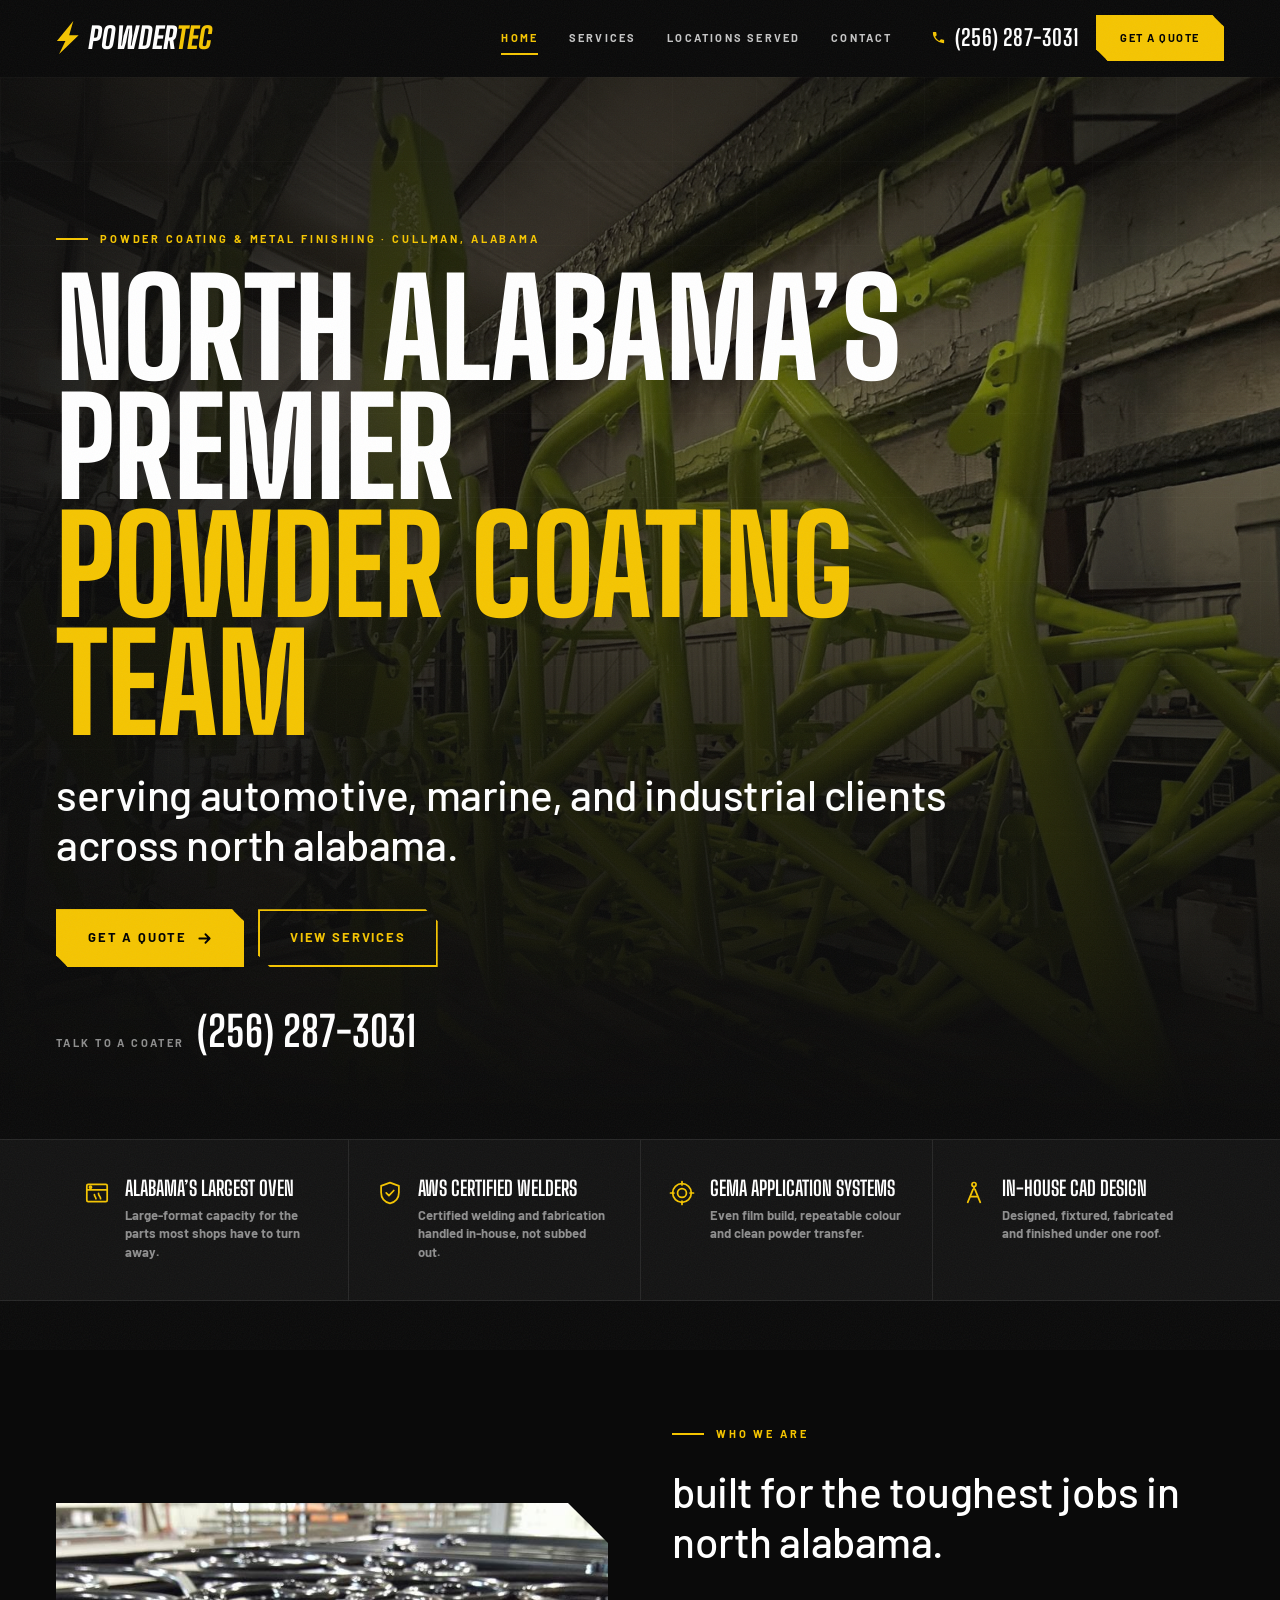
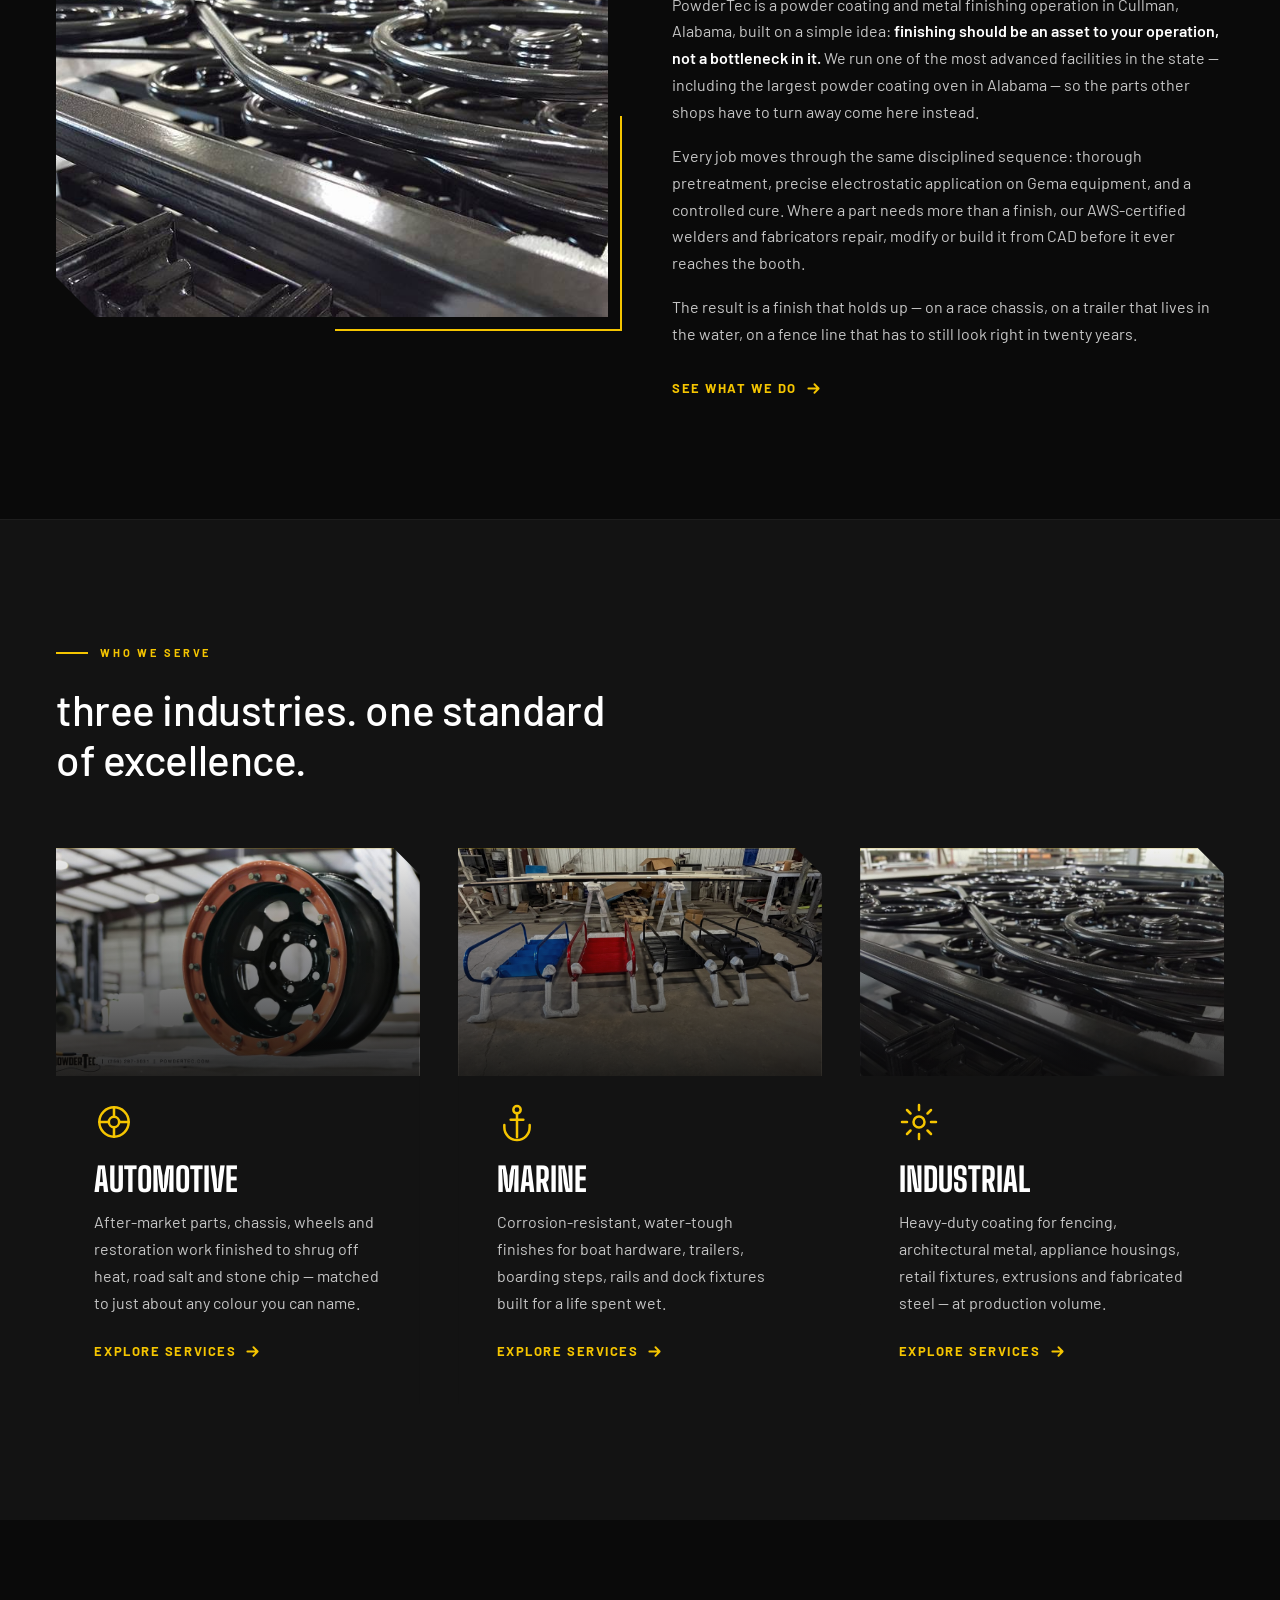
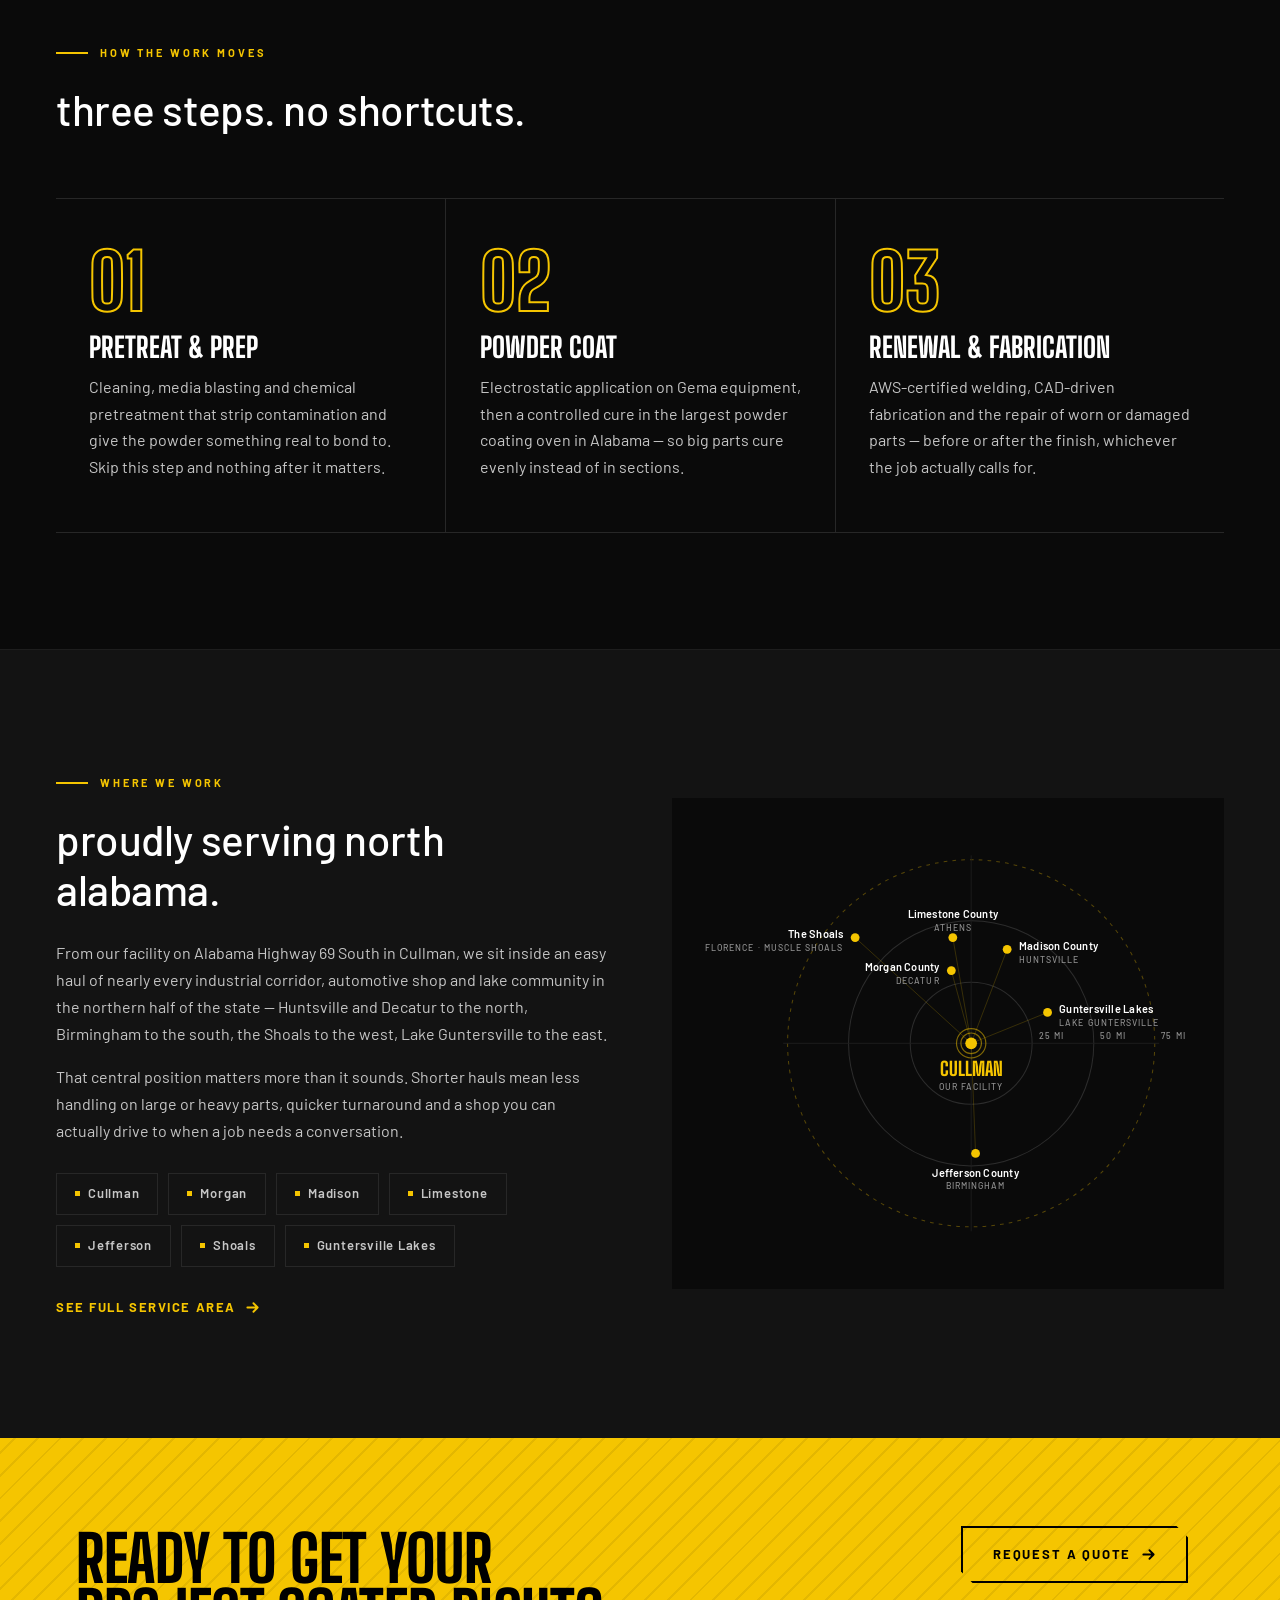
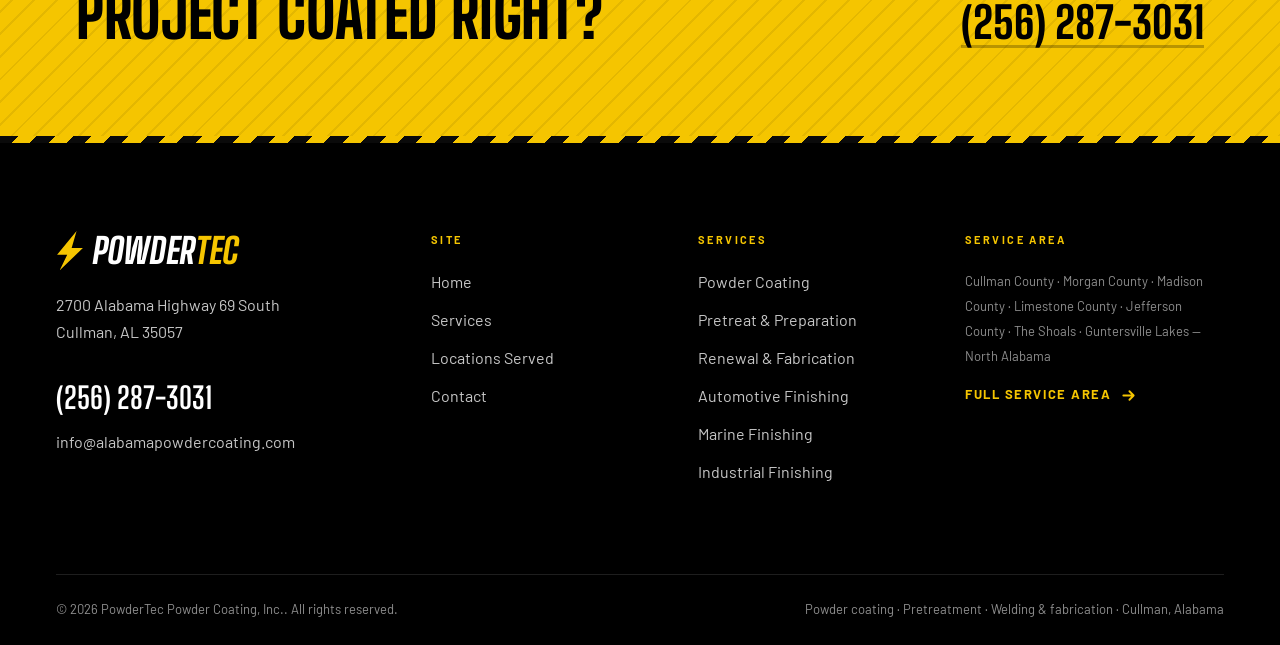
==== index.html @ 126520f6 "Build PowderTec four-page site from the Alabama Powder Coating plan Static site (Home, Services, Loc" ====
<!DOCTYPE html>
<html lang="en">
<head>
<meta charset="utf-8">
<meta name="viewport" content="width=device-width, initial-scale=1">
<title>Powder Coating in Cullman, AL | Automotive, Marine &amp; Industrial</title>
<meta name="description" content="North Alabama's premier powder coating facility &#8212; Alabama's largest oven, AWS-certified welders and Gema equipment. Automotive, marine and industrial finishing.">
<link rel="canonical" href="https://www.alabamapowdercoating.com/">
<meta name="theme-color" content="#0A0A0A">

<meta property="og:type" content="website">
<meta property="og:site_name" content="PowderTec Powder Coating, Inc.">
<meta property="og:title" content="Powder Coating in Cullman, AL | Automotive, Marine &amp; Industrial">
<meta property="og:description" content="North Alabama's premier powder coating facility &#8212; Alabama's largest oven, AWS-certified welders and Gema equipment. Automotive, marine and industrial finishing.">
<meta property="og:url" content="https://www.alabamapowdercoating.com/">
<meta property="og:image" content="https://www.alabamapowdercoating.com/images/rims.jpg">
<meta name="twitter:card" content="summary_large_image">

<link rel="icon" href="favicon.svg" type="image/svg+xml">
<link rel="apple-touch-icon" href="favicon.svg">

<link rel="preload" href="assets/fonts/big-shoulders-display-var.woff2" as="font" type="font/woff2" crossorigin>
<link rel="preload" href="assets/fonts/barlow-400.woff2" as="font" type="font/woff2" crossorigin>
<link rel="stylesheet" href="assets/css/fonts.css">
<link rel="stylesheet" href="assets/css/styles.css">

<script>document.documentElement.className += ' js';</script>
<script type="application/ld+json">{
  "@context": "https://schema.org",
  "@type": "LocalBusiness",
  "@id": "https://www.alabamapowdercoating.com/#business",
  "name": "PowderTec Powder Coating, Inc.",
  "alternateName": "PowderTec",
  "description": "Powder coating, pretreatment, welding and fabrication for automotive, marine and industrial clients across North Alabama.",
  "url": "https://www.alabamapowdercoating.com/",
  "telephone": "+12562873031",
  "email": "info@alabamapowdercoating.com",
  "image": "https://www.alabamapowdercoating.com/images/rims.jpg",
  "priceRange": "$$",
  "address": {
    "@type": "PostalAddress",
    "streetAddress": "2700 Alabama Highway 69 South",
    "addressLocality": "Cullman",
    "addressRegion": "AL",
    "postalCode": "35057",
    "addressCountry": "US"
  },
  "areaServed": [{"@type": "AdministrativeArea", "name": "Cullman County, Alabama"}, {"@type": "AdministrativeArea", "name": "Morgan County, Alabama"}, {"@type": "AdministrativeArea", "name": "Madison County, Alabama"}, {"@type": "AdministrativeArea", "name": "Limestone County, Alabama"}, {"@type": "AdministrativeArea", "name": "Jefferson County, Alabama"}, {"@type": "AdministrativeArea", "name": "Lauderdale County, Alabama"}, {"@type": "AdministrativeArea", "name": "Colbert County, Alabama"}, {"@type": "AdministrativeArea", "name": "Marshall County, Alabama"}]
}</script>
</head>
<body>
<a class="skip" href="#main">Skip to content</a>
<header class="hdr" id="hdr">
<div class="hdr__inner wrap wrap--wide">
<a class="brand" href="./" aria-label="PowderTec Powder Coating, Inc. — home"><svg class="brand__bolt" viewBox="0 0 50 70" aria-hidden="true" focusable="false"><path d="M31 0 L3 42 L21 42 L12 70 L47 30 L27 30 Z"/></svg><span class="brand__word">Powder<em>Tec</em></span></a>
<nav class="nav" id="nav" aria-label="Main">
<a href="" aria-current="page">Home</a><a href="services/">Services</a><a href="locations-served/">Locations Served</a><a href="contact/">Contact</a>
<div class="nav__foot">
<a class="tel" href="tel:+12562873031"><svg viewBox="0 0 24 24" aria-hidden="true" focusable="false"><path d="M6.6 10.8a15.1 15.1 0 0 0 6.6 6.6l2.2-2.2a1 1 0 0 1 1-.25 11.4 11.4 0 0 0 3.6.58 1 1 0 0 1 1 1V20a1 1 0 0 1-1 1A17 17 0 0 1 3 4a1 1 0 0 1 1-1h3.5a1 1 0 0 1 1 1 11.4 11.4 0 0 0 .57 3.6 1 1 0 0 1-.25 1z"/></svg>(256) 287-3031</a>
<a class="btn btn--sm" href="contact/">Get a Quote</a>
</div>
</nav>
<div class="hdr__cta">
<a class="tel" href="tel:+12562873031"><svg viewBox="0 0 24 24" aria-hidden="true" focusable="false"><path d="M6.6 10.8a15.1 15.1 0 0 0 6.6 6.6l2.2-2.2a1 1 0 0 1 1-.25 11.4 11.4 0 0 0 3.6.58 1 1 0 0 1 1 1V20a1 1 0 0 1-1 1A17 17 0 0 1 3 4a1 1 0 0 1 1-1h3.5a1 1 0 0 1 1 1 11.4 11.4 0 0 0 .57 3.6 1 1 0 0 1-.25 1z"/></svg>(256) 287-3031</a>
<a class="btn btn--sm" href="contact/">Get a Quote</a>
</div>
<button class="burger" type="button" aria-expanded="false" aria-controls="nav">
<span></span><span class="sr">Menu</span>
</button>
</div>
</header>
<main id="main">

<!-- ============ HERO ============ -->
<section class="hero">
<div class="hero__media">
<img src="images/bn.jpg" alt="A powder-coated tube chassis in high-visibility green moving through the PowderTec line in Cullman, Alabama" fetchpriority="high" width="1536" height="2048">
</div>
<div class="hero__inner wrap wrap--wide">
<p class="eyebrow">Powder coating &amp; metal finishing &#183; Cullman, Alabama</p>
<h1 class="display display--hero">North Alabama&#8217;s Premier <em>Powder Coating Team</em></h1>
<p class="lower hero__sub">serving automotive, marine, and industrial clients across north alabama.</p>
<div class="hero__acts">
<a class="btn" href="contact/">Get a Quote <svg width="15" height="15" viewBox="0 0 16 16" fill="none" stroke="currentColor" stroke-width="2" stroke-linecap="round" stroke-linejoin="round" aria-hidden="true" focusable="false"><path d="M2.5 8h11M9 3.5L13.5 8 9 12.5"/></svg></a>
<a class="btn btn--ghost" href="services/">View Services</a>
</div>
<p class="hero__tel"><span>Talk to a coater</span> <a href="tel:+12562873031">(256) 287-3031</a></p>
</div>
</section>

<!-- ============ CREDIBILITY STRIP ============ -->
<section class="creds" aria-label="Facility credentials">
<div class="wrap wrap--wide">
<div class="creds__grid">
<div class="cred"><svg class="x" viewBox="0 0 24 24" stroke-linecap="round" stroke-linejoin="round" aria-hidden="true" focusable="false"><rect x="2.6" y="4" width="18.8" height="16" rx="1.2"/><path d="M2.6 9.2h18.8"/><circle cx="6" cy="6.6" r=".95"/><path d="M9.6 13.4c0 1.9 1.4 2.4 1.4 3.9M13.4 12.4c0 2.4 1.9 2.9 1.9 4.9"/></svg><p>Alabama&#8217;s Largest Oven<small>Large-format capacity for the parts most shops have to turn away.</small></p></div>
<div class="cred"><svg class="x" viewBox="0 0 24 24" stroke-linecap="round" stroke-linejoin="round" aria-hidden="true" focusable="false"><path d="M12 2.4l8.2 3v6.1c0 5.1-3.5 8.8-8.2 10.1-4.7-1.3-8.2-5-8.2-10.1V5.4z"/><path d="M8.5 11.9l2.5 2.5 4.5-4.7"/></svg><p>AWS Certified Welders<small>Certified welding and fabrication handled in-house, not subbed out.</small></p></div>
<div class="cred"><svg class="x" viewBox="0 0 24 24" stroke-linecap="round" stroke-linejoin="round" aria-hidden="true" focusable="false"><circle cx="12" cy="12" r="8.6"/><circle cx="12" cy="12" r="4.1"/><path d="M12 1.4v3.2M12 19.4v3.2M1.4 12h3.2M19.4 12h3.2"/></svg><p>Gema Application Systems<small>Even film build, repeatable colour and clean powder transfer.</small></p></div>
<div class="cred"><svg class="x" viewBox="0 0 24 24" stroke-linecap="round" stroke-linejoin="round" aria-hidden="true" focusable="false"><circle cx="12" cy="4.2" r="1.9"/><path d="M12 6.1v2.2"/><path d="M12.9 8.6L17.8 20.6M11.1 8.6L6.2 20.6"/><path d="M9.3 15.4h5.4"/></svg><p>In-House CAD Design<small>Designed, fixtured, fabricated and finished under one roof.</small></p></div>
</div>
</div>
</section>

<!-- ============ INTRO ============ -->
<section class="section">
<div class="wrap wrap--wide">
<div class="split">
<div class="split__media" data-reveal>
<img src="images/metalwork.jpg" alt="Ornamental steel railing sections in a deep gloss black powder coat, staged on the shop floor" loading="lazy" width="960" height="540">
</div>
<div data-reveal style="--d:120ms">
<p class="eyebrow">Who we are</p>
<h2 class="lower">built for the toughest jobs in north&nbsp;alabama.</h2>
<div class="prose" style="margin-top:26px">
<p>PowderTec is a powder coating and metal finishing operation in Cullman, Alabama, built on a simple idea: <strong>finishing should be an asset to your operation, not a bottleneck in it.</strong> We run one of the most advanced facilities in the state &#8212; including the largest powder coating oven in Alabama &#8212; so the parts other shops have to turn away come here instead.</p>
<p>Every job moves through the same disciplined sequence: thorough pretreatment, precise electrostatic application on Gema equipment, and a controlled cure. Where a part needs more than a finish, our AWS-certified welders and fabricators repair, modify or build it from CAD before it ever reaches the booth.</p>
<p>The result is a finish that holds up &#8212; on a race chassis, on a trailer that lives in the water, on a fence line that has to still look right in twenty years.</p>
</div>
<a class="tlink" href="services/" style="margin-top:30px">See What We Do <svg width="15" height="15" viewBox="0 0 16 16" fill="none" stroke="currentColor" stroke-width="2" stroke-linecap="round" stroke-linejoin="round" aria-hidden="true" focusable="false"><path d="M2.5 8h11M9 3.5L13.5 8 9 12.5"/></svg></a>
</div>
</div>
</div>
</section>

<!-- ============ THREE VERTICALS ============ -->
<section class="section section--panel section--edge" id="industries">
<div class="wrap wrap--wide">
<div class="head">
<p class="eyebrow">Who we serve</p>
<h2 class="lower">three industries. one standard of excellence.</h2>
</div>
<div class="grid grid--3" data-stagger>

<article class="card vcard" data-reveal>
<div class="vcard__img"><img src="images/rims.jpg" alt="A steel beadlock wheel finished in gloss black with a burnt-orange beadlock ring" loading="lazy" width="960" height="540"></div>
<div class="vcard__body">
<svg class="card__icon" viewBox="0 0 24 24" stroke-linecap="round" stroke-linejoin="round" aria-hidden="true" focusable="false"><circle cx="12" cy="12" r="8.8"/><circle cx="12" cy="12" r="3.1"/><path d="M12 3.2v5.7M12 15.1v5.7M3.2 12h5.7M15.1 12h5.7"/></svg>
<h3>Automotive</h3>
<p>After-market parts, chassis, wheels and restoration work finished to shrug off heat, road salt and stone chip &#8212; matched to just about any colour you can name.</p>
<a class="tlink" href="services/#automotive">Explore Services <svg width="15" height="15" viewBox="0 0 16 16" fill="none" stroke="currentColor" stroke-width="2" stroke-linecap="round" stroke-linejoin="round" aria-hidden="true" focusable="false"><path d="M2.5 8h11M9 3.5L13.5 8 9 12.5"/></svg></a>
</div>
</article>

<article class="card vcard" data-reveal>
<div class="vcard__img"><img src="images/wetsteps.jpg" alt="Boat boarding steps and handrails powder coated in blue, red and black, ready for delivery" loading="lazy" width="2048" height="1536"></div>
<div class="vcard__body">
<svg class="card__icon" viewBox="0 0 24 24" stroke-linecap="round" stroke-linejoin="round" aria-hidden="true" focusable="false"><circle cx="12" cy="4.6" r="2.2"/><path d="M12 6.8V21"/><path d="M8.2 10.6h7.6"/><path d="M4.4 13.8v1.4a7.6 7.6 0 0 0 15.2 0v-1.4"/></svg>
<h3>Marine</h3>
<p>Corrosion-resistant, water-tough finishes for boat hardware, trailers, boarding steps, rails and dock fixtures built for a life spent wet.</p>
<a class="tlink" href="services/#marine">Explore Services <svg width="15" height="15" viewBox="0 0 16 16" fill="none" stroke="currentColor" stroke-width="2" stroke-linecap="round" stroke-linejoin="round" aria-hidden="true" focusable="false"><path d="M2.5 8h11M9 3.5L13.5 8 9 12.5"/></svg></a>
</div>
</article>

<article class="card vcard" data-reveal>
<div class="vcard__img"><img src="images/metalwork.jpg" alt="Powder-coated architectural steel scrollwork and framing with a uniform gloss black finish" loading="lazy" width="960" height="540"></div>
<div class="vcard__body">
<svg class="card__icon" viewBox="0 0 24 24" stroke-linecap="round" stroke-linejoin="round" aria-hidden="true" focusable="false"><circle cx="12" cy="12" r="3.3"/><path d="M12 1.8v3M12 19.2v3M22.2 12h-3M4.8 12h-3M19.2 4.8l-2.1 2.1M6.9 17.1l-2.1 2.1M19.2 19.2l-2.1-2.1M6.9 6.9L4.8 4.8"/></svg>
<h3>Industrial</h3>
<p>Heavy-duty coating for fencing, architectural metal, appliance housings, retail fixtures, extrusions and fabricated steel &#8212; at production volume.</p>
<a class="tlink" href="services/#industrial">Explore Services <svg width="15" height="15" viewBox="0 0 16 16" fill="none" stroke="currentColor" stroke-width="2" stroke-linecap="round" stroke-linejoin="round" aria-hidden="true" focusable="false"><path d="M2.5 8h11M9 3.5L13.5 8 9 12.5"/></svg></a>
</div>
</article>

</div>
</div>
</section>

<!-- ============ PROCESS ============ -->
<section class="section">
<div class="wrap wrap--wide">
<div class="head">
<p class="eyebrow">How the work moves</p>
<h2 class="lower">three steps. no shortcuts.</h2>
</div>
<div class="steps" data-stagger>
<div class="step" data-reveal>
<p class="step__num">01</p>
<h3>Pretreat &amp; Prep</h3>
<p>Cleaning, media blasting and chemical pretreatment that strip contamination and give the powder something real to bond to. Skip this step and nothing after it matters.</p>
</div>
<div class="step" data-reveal>
<p class="step__num">02</p>
<h3>Powder Coat</h3>
<p>Electrostatic application on Gema equipment, then a controlled cure in the largest powder coating oven in Alabama &#8212; so big parts cure evenly instead of in sections.</p>
</div>
<div class="step" data-reveal>
<p class="step__num">03</p>
<h3>Renewal &amp; Fabrication</h3>
<p>AWS-certified welding, CAD-driven fabrication and the repair of worn or damaged parts &#8212; before or after the finish, whichever the job actually calls for.</p>
</div>
</div>
</div>
</section>

<!-- ============ SERVICE AREA TEASER ============ -->
<section class="section section--panel section--edge">
<div class="wrap wrap--wide">
<div class="split split--rev">
<div class="split__media" data-reveal style="background:#0A0A0A;padding:clamp(12px,2vw,28px)">
<svg class="radius" viewBox="-72 0 682 600" aria-hidden="true" focusable="false"><circle class="ring" cx="300" cy="300" r="83"/><text class="sub mi" x="392" y="294">25 MI</text><circle class="ring" cx="300" cy="300" r="167"/><text class="sub mi" x="476" y="294">50 MI</text><circle class="ring ring--lit" cx="300" cy="300" r="250"/><text class="sub mi" x="559" y="294">75 MI</text><path class="axis" d="M300 44V556M44 300H556"/><line class="spoke" x1="300" y1="300" x2="275" y2="156"/><line class="spoke" x1="300" y1="300" x2="349" y2="172"/><line class="spoke" x1="300" y1="300" x2="273" y2="201"/><line class="spoke" x1="300" y1="300" x2="142" y2="156"/><line class="spoke" x1="300" y1="300" x2="404" y2="258"/><line class="spoke" x1="300" y1="300" x2="306" y2="450"/><circle class="halo pulse" cx="300" cy="300" r="14"/><circle class="halo" cx="300" cy="300" r="20"/><circle class="dot dot--hub" cx="300" cy="300" r="8"/><text class="lbl--hub" x="300" y="345" text-anchor="middle">Cullman</text><text class="sub" x="300" y="364" text-anchor="middle">Our facility</text><g class="g"><circle class="dot" cx="275" cy="156" r="6"/><text class="lbl" x="275" y="130" text-anchor="middle">Limestone County</text><text class="sub" x="275" y="147" text-anchor="middle">Athens</text></g><g class="g"><circle class="dot" cx="349" cy="172" r="6"/><text class="lbl" x="365" y="173" text-anchor="start">Madison County</text><text class="sub" x="365" y="190" text-anchor="start">Huntsville</text></g><g class="g"><circle class="dot" cx="273" cy="201" r="6"/><text class="lbl" x="257" y="202" text-anchor="end">Morgan County</text><text class="sub" x="257" y="219" text-anchor="end">Decatur</text></g><g class="g"><circle class="dot" cx="142" cy="156" r="6"/><text class="lbl" x="126" y="157" text-anchor="end">The Shoals</text><text class="sub" x="126" y="174" text-anchor="end">Florence &#183; Muscle Shoals</text></g><g class="g"><circle class="dot" cx="404" cy="258" r="6"/><text class="lbl" x="420" y="259" text-anchor="start">Guntersville Lakes</text><text class="sub" x="420" y="276" text-anchor="start">Lake Guntersville</text></g><g class="g"><circle class="dot" cx="306" cy="450" r="6"/><text class="lbl" x="306" y="482" text-anchor="middle">Jefferson County</text><text class="sub" x="306" y="499" text-anchor="middle">Birmingham</text></g></svg>
</div>
<div data-reveal style="--d:120ms">
<p class="eyebrow">Where we work</p>
<h2 class="lower">proudly serving north alabama.</h2>
<div class="prose" style="margin-top:26px">
<p>From our facility on Alabama Highway 69 South in Cullman, we sit inside an easy haul of nearly every industrial corridor, automotive shop and lake community in the northern half of the state &#8212; Huntsville and Decatur to the north, Birmingham to the south, the Shoals to the west, Lake Guntersville to the east.</p>
<p>That central position matters more than it sounds. Shorter hauls mean less handling on large or heavy parts, quicker turnaround and a shop you can actually drive to when a job needs a conversation.</p>
</div>
<ul class="tags" style="margin-top:28px">
<li><a class="tag" href="locations-served/">Cullman</a></li><li><a class="tag" href="locations-served/">Morgan</a></li><li><a class="tag" href="locations-served/">Madison</a></li><li><a class="tag" href="locations-served/">Limestone</a></li><li><a class="tag" href="locations-served/">Jefferson</a></li><li><a class="tag" href="locations-served/">Shoals</a></li><li><a class="tag" href="locations-served/">Guntersville Lakes</a></li>
</ul>
<a class="tlink" href="locations-served/" style="margin-top:30px">See Full Service Area <svg width="15" height="15" viewBox="0 0 16 16" fill="none" stroke="currentColor" stroke-width="2" stroke-linecap="round" stroke-linejoin="round" aria-hidden="true" focusable="false"><path d="M2.5 8h11M9 3.5L13.5 8 9 12.5"/></svg></a>
</div>
</div>
</div>
</section>
<section class="band">
<div class="band__inner wrap">
<h2 class="display display--2">Ready to get your project coated right?</h2>
<div class="band__side">
<a class="btn btn--dark" href="contact/">Request a Quote <svg width="15" height="15" viewBox="0 0 16 16" fill="none" stroke="currentColor" stroke-width="2" stroke-linecap="round" stroke-linejoin="round" aria-hidden="true" focusable="false"><path d="M2.5 8h11M9 3.5L13.5 8 9 12.5"/></svg></a>
<a class="band__tel" href="tel:+12562873031">(256) 287-3031</a>
</div>
</div>
</section>
</main>
<div class="hazard" role="presentation"></div>
<footer class="foot">
<div class="wrap wrap--wide">
<div class="foot__grid">

<div class="foot__brand">
<a class="brand" href="./" aria-label="PowderTec Powder Coating, Inc. — home"><svg class="brand__bolt" viewBox="0 0 50 70" aria-hidden="true" focusable="false"><path d="M31 0 L3 42 L21 42 L12 70 L47 30 L27 30 Z"/></svg><span class="brand__word">Powder<em>Tec</em></span></a>
<address>
2700 Alabama Highway 69 South<br>Cullman, AL 35057<br><br>
<a href="tel:+12562873031" class="foot__tel">(256) 287-3031</a>
<a href="mailto:info@alabamapowdercoating.com">info@alabamapowdercoating.com</a>
</address>
</div>

<div>
<h3>Site</h3>
<ul class="foot__links"><li><a href="">Home</a></li><li><a href="services/">Services</a></li><li><a href="locations-served/">Locations Served</a></li><li><a href="contact/">Contact</a></li></ul>
</div>

<div>
<h3>Services</h3>
<ul class="foot__links"><li><a href="services/#capabilities">Powder Coating</a></li><li><a href="services/#capabilities">Pretreat &amp; Preparation</a></li><li><a href="services/#capabilities">Renewal &amp; Fabrication</a></li><li><a href="services/#automotive">Automotive Finishing</a></li><li><a href="services/#marine">Marine Finishing</a></li><li><a href="services/#industrial">Industrial Finishing</a></li></ul>
</div>

<div>
<h3>Service Area</h3>
<p class="foot__areas">
Cullman County &#183; Morgan County &#183; Madison County &#183; Limestone County &#183;
Jefferson County &#183; The Shoals &#183; Guntersville Lakes &#8212; North Alabama
</p>
<a class="tlink" href="locations-served/" style="margin-top:16px">Full Service Area <svg width="15" height="15" viewBox="0 0 16 16" fill="none" stroke="currentColor" stroke-width="2" stroke-linecap="round" stroke-linejoin="round" aria-hidden="true" focusable="false"><path d="M2.5 8h11M9 3.5L13.5 8 9 12.5"/></svg></a>
</div>

</div>
<div class="foot__bar">
<p>&copy; <span data-year>2026</span> PowderTec Powder Coating, Inc.. All rights reserved.</p>
<p>Powder coating &#183; Pretreatment &#183; Welding &amp; fabrication &#183; Cullman, Alabama</p>
</div>
</div>
</footer>
<div class="dock">
<div class="dock__row">
<a class="dock__call" href="tel:+12562873031"><svg viewBox="0 0 24 24" aria-hidden="true" focusable="false"><path d="M6.6 10.8a15.1 15.1 0 0 0 6.6 6.6l2.2-2.2a1 1 0 0 1 1-.25 11.4 11.4 0 0 0 3.6.58 1 1 0 0 1 1 1V20a1 1 0 0 1-1 1A17 17 0 0 1 3 4a1 1 0 0 1 1-1h3.5a1 1 0 0 1 1 1 11.4 11.4 0 0 0 .57 3.6 1 1 0 0 1-.25 1z"/></svg> Call Us</a>
<a class="dock__quote" href="contact/">Get a Quote</a>
</div>
</div>
<script src="assets/js/site.js" defer></script>
</body>
</html>
---- assets/css/fonts.css ----
/* Self-hosted webfonts — Barlow and Big Shoulders Display.
   Google Fonts originals, SIL Open Font License 1.1. Latin subset.
   Self-hosted so the site has no third-party font dependency and no
   render-blocking round trip to fonts.googleapis.com.
   Refresh with: python3 tools/fetch-fonts.py */

@font-face {
  font-family: 'Barlow';
  font-style: normal;
  font-weight: 400;
  font-display: swap;
  src: url('../fonts/barlow-400.woff2') format('woff2');
}

@font-face {
  font-family: 'Barlow';
  font-style: normal;
  font-weight: 500;
  font-display: swap;
  src: url('../fonts/barlow-500.woff2') format('woff2');
}

@font-face {
  font-family: 'Barlow';
  font-style: normal;
  font-weight: 600;
  font-display: swap;
  src: url('../fonts/barlow-600.woff2') format('woff2');
}

@font-face {
  font-family: 'Barlow';
  font-style: normal;
  font-weight: 700;
  font-display: swap;
  src: url('../fonts/barlow-700.woff2') format('woff2');
}

@font-face {
  font-family: 'Big Shoulders Display';
  font-style: normal;
  font-weight: 600 900;
  font-display: swap;
  src: url('../fonts/big-shoulders-display-var.woff2') format('woff2-variations'),
       url('../fonts/big-shoulders-display-var.woff2') format('woff2');
}
---- assets/css/styles.css ----
/* ==========================================================================
   PowderTec Powder Coating, Inc. — alabamapowdercoating.com
   Design system: industrial signage. Black ground, safety-yellow spot colour,
   hazard-stripe rules, notched "cut plate" cards.
   ========================================================================== */

/* ---------- 1. Tokens ---------- */
:root {
  /* colour */
  --ink:        #000000;
  --black:      #0A0A0A;
  --panel:      #131313;
  --panel-2:    #1A1A1A;
  --line:       #272727;
  --line-soft:  #1E1E1E;
  --yellow:     #F5C500;
  --yellow-hi:  #FFD500;
  --yellow-dim: #B08D00;
  --white:      #FFFFFF;
  --fog:        #C6C6C6;
  --fog-dim:    #8E8E8E;

  /* type */
  --display: "Big Shoulders Display", "Arial Narrow", Impact, sans-serif;
  --body:    "Barlow", "Helvetica Neue", Arial, sans-serif;

  --fs-hero: clamp(3.1rem, 10.5vw, 8.75rem);
  --fs-h1:   clamp(2.7rem, 8vw, 6rem);
  --fs-h2:   clamp(2.1rem, 5.4vw, 4rem);
  --fs-h3:   clamp(1.35rem, 2.4vw, 1.75rem);
  --fs-h4:   clamp(1.05rem, 1.5vw, 1.2rem);
  --fs-body: clamp(1rem, 1.05vw, 1.0625rem);
  --fs-sm:   0.8125rem;
  --fs-xs:   0.6875rem;

  /* space */
  --wrap: 1240px;
  --gut:  clamp(20px, 5vw, 56px);
  --sec:  clamp(76px, 9vw, 136px);
  --hdr-h: 76px;

  /* motion */
  --ease: cubic-bezier(.22, .61, .36, 1);
}

/* ---------- 2. Reset ---------- */
*, *::before, *::after { box-sizing: border-box; }
html { -webkit-text-size-adjust: 100%; scroll-behavior: smooth; scroll-padding-top: calc(var(--hdr-h) + 20px); }
body, h1, h2, h3, h4, p, figure, blockquote, ul, ol, dl, dd { margin: 0; }
ul[class], ol[class] { list-style: none; padding: 0; }
img, svg, iframe { display: block; max-width: 100%; }
img { height: auto; }
button, input, select, textarea { font: inherit; color: inherit; }
a { color: inherit; }

body {
  background: var(--black);
  color: var(--fog);
  font-family: var(--body);
  font-size: var(--fs-body);
  line-height: 1.68;
  font-weight: 400;
  -webkit-font-smoothing: antialiased;
  overflow-x: hidden;
}

/* film grain — keeps the black from reading as empty */
body::after {
  content: "";
  position: fixed;
  inset: -50%;
  z-index: 900;
  pointer-events: none;
  opacity: .05;
  background-image: url("data:image/svg+xml,%3Csvg xmlns='http://www.w3.org/2000/svg' width='220' height='220'%3E%3Cfilter id='n'%3E%3CfeTurbulence type='fractalNoise' baseFrequency='.85' numOctaves='3'/%3E%3C/filter%3E%3Crect width='220' height='220' filter='url(%23n)'/%3E%3C/svg%3E");
}

::selection { background: var(--yellow); color: var(--ink); }

:focus-visible {
  outline: 2px solid var(--yellow);
  outline-offset: 3px;
}

.skip {
  position: absolute; left: 12px; top: -100px; z-index: 1200;
  background: var(--yellow); color: var(--ink);
  padding: 12px 20px; font-weight: 700; text-decoration: none;
  transition: top .2s var(--ease);
}
.skip:focus { top: 12px; }

.sr { position: absolute; width: 1px; height: 1px; padding: 0; margin: -1px; overflow: hidden; clip: rect(0 0 0 0); white-space: nowrap; border: 0; }

/* ---------- 3. Typography ---------- */
h1, h2, h3, h4 { color: var(--white); font-weight: 700; }

.display {
  font-family: var(--display);
  font-weight: 800;
  text-transform: uppercase;
  line-height: .88;
  letter-spacing: -0.005em;
}
.display--hero { font-size: var(--fs-hero); }
.display--1    { font-size: var(--fs-h1); }
.display--2    { font-size: var(--fs-h2); }

/* the deliberate counterpoint: lowercase, wide, light */
.lower {
  font-family: var(--body);
  font-weight: 500;
  text-transform: lowercase;
  letter-spacing: -0.01em;
  line-height: 1.18;
  font-size: clamp(1.6rem, 3.6vw, 2.65rem);
  color: var(--white);
}

.eyebrow {
  display: inline-flex;
  align-items: center;
  gap: 12px;
  font-size: var(--fs-xs);
  font-weight: 700;
  letter-spacing: .26em;
  text-transform: uppercase;
  color: var(--yellow);
  margin-bottom: 22px;
}
.eyebrow::before {
  content: "";
  width: 32px; height: 2px;
  background: var(--yellow);
  flex: none;
}
.eyebrow--center { justify-content: center; }

.lede { font-size: clamp(1.0625rem, 1.5vw, 1.1875rem); color: var(--fog); }
.dim  { color: var(--fog-dim); }
.yel  { color: var(--yellow); }

.prose p + p { margin-top: 1.05em; }
.prose strong { color: var(--white); font-weight: 600; }

/* ---------- 4. Layout ---------- */
.wrap { width: 100%; max-width: var(--wrap); margin-inline: auto; padding-inline: var(--gut); }
.wrap--wide { max-width: 1480px; }
.section { padding-block: var(--sec); position: relative; }
.section--tight { padding-block: clamp(56px, 6vw, 88px); }
.section--panel { background: var(--panel); }
.section--edge { border-top: 1px solid var(--line-soft); }

.grid { display: grid; gap: clamp(24px, 3vw, 40px); }
.grid--3 { grid-template-columns: repeat(3, 1fr); }
.grid--2 { grid-template-columns: repeat(2, 1fr); }
.grid--4 { grid-template-columns: repeat(4, 1fr); }

.head { max-width: 62ch; margin-bottom: clamp(40px, 5vw, 68px); }
.head--center { margin-inline: auto; text-align: center; }

/* hazard tape — the recurring industrial motif */
.hazard {
  height: 7px;
  background-image: repeating-linear-gradient(
    -45deg,
    var(--yellow) 0 13px,
    #0A0A0A 13px 26px
  );
}
.hazard--thin { height: 4px; }

/* ---------- 5. Buttons ---------- */
.btn {
  --btn-bg: var(--yellow);
  --btn-fg: var(--ink);
  display: inline-flex;
  align-items: center;
  justify-content: center;
  gap: 10px;
  padding: 16px 30px;
  background: var(--btn-bg);
  color: var(--btn-fg);
  font-family: var(--body);
  font-size: var(--fs-sm);
  font-weight: 700;
  letter-spacing: .14em;
  text-transform: uppercase;
  text-decoration: none;
  border: 2px solid var(--btn-bg);
  cursor: pointer;
  position: relative;
  overflow: hidden;
  transition: background .22s var(--ease), color .22s var(--ease), border-color .22s var(--ease), transform .22s var(--ease);
  clip-path: polygon(0 0, calc(100% - 12px) 0, 100% 12px, 100% 100%, 12px 100%, 0 calc(100% - 12px));
}
.btn:hover { background: var(--yellow-hi); border-color: var(--yellow-hi); transform: translateY(-2px); }
.btn:active { transform: translateY(0); }

.btn--ghost { --btn-bg: transparent; --btn-fg: var(--yellow); border-color: var(--yellow); }
.btn--ghost:hover { background: var(--yellow); color: var(--ink); border-color: var(--yellow); }

.btn--dark { --btn-bg: transparent; --btn-fg: var(--ink); border-color: var(--ink); }
.btn--dark:hover { background: var(--ink); color: var(--yellow); border-color: var(--ink); }

.btn--sm { padding: 12px 22px; font-size: var(--fs-xs); }
.btn--wide { width: 100%; }

/* text link with the yellow rule that draws in */
.tlink {
  display: inline-flex; align-items: center; gap: 9px;
  color: var(--yellow);
  font-size: var(--fs-sm);
  font-weight: 700;
  letter-spacing: .12em;
  text-transform: uppercase;
  text-decoration: none;
  padding-bottom: 4px;
  background-image: linear-gradient(var(--yellow), var(--yellow));
  background-repeat: no-repeat;
  background-size: 0% 2px;
  background-position: 0 100%;
  transition: background-size .3s var(--ease);
}
.tlink:hover { background-size: 100% 2px; }
.tlink svg { transition: transform .3s var(--ease); }
.tlink:hover svg { transform: translateX(5px); }

/* ---------- 6. Header ---------- */
.hdr {
  position: sticky;
  top: 0;
  z-index: 800;
  background: rgba(10, 10, 10, .82);
  backdrop-filter: blur(14px) saturate(140%);
  -webkit-backdrop-filter: blur(14px) saturate(140%);
  border-bottom: 1px solid transparent;
  transition: border-color .3s var(--ease), background .3s var(--ease);
}
.hdr.is-stuck { background: rgba(6, 6, 6, .96); border-bottom-color: var(--line); }

.hdr__inner {
  height: var(--hdr-h);
  display: flex;
  align-items: center;
  gap: clamp(16px, 3vw, 44px);
}

.brand {
  display: inline-flex;
  align-items: center;
  gap: 9px;
  flex: none;
  text-decoration: none;
  --brand-size: 1.85rem;
}
.brand__bolt {
  width: auto;
  height: calc(var(--brand-size) * 1.12);
  fill: var(--yellow);
  transform: skewX(-9deg);
  transition: fill .22s var(--ease), transform .3s var(--ease);
}
.brand__word {
  font-family: var(--display);
  font-size: var(--brand-size);
  font-weight: 800;
  line-height: .9;
  letter-spacing: .005em;
  text-transform: uppercase;
  color: var(--white);
  transform: skewX(-9deg);
  white-space: nowrap;
}
.brand__word em { font-style: normal; color: var(--yellow); }
.brand:hover .brand__bolt { fill: var(--yellow-hi); transform: skewX(-9deg) translateY(-2px); }

.nav { display: flex; align-items: center; gap: clamp(18px, 2.4vw, 34px); margin-left: auto; }
.nav a {
  position: relative;
  font-size: var(--fs-xs);
  font-weight: 700;
  letter-spacing: .2em;
  text-transform: uppercase;
  color: var(--fog);
  text-decoration: none;
  padding-block: 8px;
  transition: color .2s var(--ease);
}
.nav a::after {
  content: "";
  position: absolute; left: 0; bottom: 0;
  width: 100%; height: 2px;
  background: var(--yellow);
  transform: scaleX(0);
  transform-origin: left;
  transition: transform .3s var(--ease);
}
.nav a:hover { color: var(--white); }
.nav a:hover::after { transform: scaleX(1); }
.nav a[aria-current="page"] { color: var(--yellow); }
.nav a[aria-current="page"]::after { transform: scaleX(1); }

.hdr__cta { display: flex; align-items: center; gap: 18px; flex: none; }

/* phone + quote repeated inside the mobile nav panel; hidden on desktop */
.nav__foot { display: none; }

.tel {
  display: inline-flex; align-items: center; gap: 9px;
  font-family: var(--display);
  font-size: 1.4rem;
  font-weight: 700;
  letter-spacing: .01em;
  color: var(--white);
  text-decoration: none;
  white-space: nowrap;
  transition: color .2s var(--ease);
}
.tel svg { width: 15px; height: 15px; fill: var(--yellow); flex: none; }
.tel:hover { color: var(--yellow); }

/* burger */
.burger {
  display: none;
  width: 46px; height: 46px;
  margin-left: auto;
  background: transparent;
  border: 1px solid var(--line);
  cursor: pointer;
  position: relative;
  flex: none;
}
.burger span, .burger span::before, .burger span::after {
  position: absolute;
  left: 50%; margin-left: -10px;
  width: 20px; height: 2px;
  background: var(--yellow);
  transition: transform .3s var(--ease), opacity .2s var(--ease);
}
.burger span { top: 50%; margin-top: -1px; }
.burger span::before { content: ""; margin-left: 0; top: -7px; }
.burger span::after  { content: ""; margin-left: 0; top: 7px; }
.burger[aria-expanded="true"] span { background: transparent; }
.burger[aria-expanded="true"] span::before { transform: translateY(7px) rotate(45deg); }
.burger[aria-expanded="true"] span::after  { transform: translateY(-7px) rotate(-45deg); }

/* mobile call/quote dock */
.dock {
  display: none;
  position: fixed;
  left: 0; right: 0; bottom: 0;
  z-index: 850;
  border-top: 2px solid var(--yellow);
  background: rgba(6, 6, 6, .97);
  backdrop-filter: blur(10px);
}
.dock a {
  flex: 1;
  display: flex; align-items: center; justify-content: center; gap: 9px;
  padding: 15px 8px;
  font-size: var(--fs-xs);
  font-weight: 700;
  letter-spacing: .16em;
  text-transform: uppercase;
  text-decoration: none;
}
.dock__row { display: flex; }
.dock__call { color: var(--yellow); }
.dock__call svg { width: 14px; height: 14px; fill: currentColor; }
.dock__quote { background: var(--yellow); color: var(--ink); }

/* ---------- 7. Footer ---------- */
.foot { background: var(--ink); position: relative; }
.foot__grid {
  display: grid;
  grid-template-columns: 1.5fr 1fr 1fr 1.2fr;
  gap: clamp(32px, 4vw, 56px);
  padding-block: clamp(56px, 7vw, 88px);
}
.foot h3 {
  font-size: var(--fs-xs);
  font-weight: 700;
  letter-spacing: .22em;
  text-transform: uppercase;
  color: var(--yellow);
  margin-bottom: 20px;
}
.foot__brand .brand { --brand-size: 2.2rem; margin-bottom: 22px; }
.foot address { font-style: normal; color: var(--fog); }
.foot__links li + li { margin-top: 11px; }
.foot__links a, .foot address a {
  color: var(--fog);
  text-decoration: none;
  transition: color .2s var(--ease);
}
.foot__links a:hover, .foot address a:hover { color: var(--yellow); }
.foot__tel {
  display: block;
  font-family: var(--display);
  font-size: 1.85rem;
  font-weight: 700;
  color: var(--white) !important;
  margin-bottom: 6px;
}
.foot__tel:hover { color: var(--yellow) !important; }
.foot__areas { color: var(--fog-dim); font-size: var(--fs-sm); line-height: 1.9; }

.foot__bar {
  border-top: 1px solid var(--line-soft);
  padding-block: 24px;
  display: flex;
  flex-wrap: wrap;
  gap: 10px 26px;
  align-items: center;
  justify-content: space-between;
  font-size: var(--fs-sm);
  color: var(--fog-dim);
}
.foot__bar a { text-decoration: none; }
.foot__bar a:hover { color: var(--yellow); }

/* ---------- 8. Hero ---------- */
.hero {
  position: relative;
  min-height: min(92vh, 900px);
  display: flex;
  align-items: flex-end;
  padding-block: clamp(120px, 16vh, 190px) clamp(56px, 8vh, 96px);
  overflow: hidden;
  isolation: isolate;
}
.hero__media { position: absolute; inset: 0; z-index: -2; }
.hero__media img { width: 100%; height: 100%; object-fit: cover; object-position: center 42%; }
.hero__media::after {
  content: "";
  position: absolute; inset: 0;
  background:
    linear-gradient(to top,   #0A0A0A 2%, rgba(10,10,10,.78) 34%, rgba(10,10,10,.30) 70%, rgba(10,10,10,.62) 100%),
    linear-gradient(to right, rgba(10,10,10,.92) 0%, rgba(10,10,10,.42) 52%, rgba(10,10,10,.15) 100%);
}
/* faint machined grid over the photo */
.hero__media::before {
  content: "";
  position: absolute; inset: 0;
  z-index: 1;
  opacity: .16;
  background-image:
    linear-gradient(to right, rgba(255,255,255,.10) 1px, transparent 1px),
    linear-gradient(to bottom, rgba(255,255,255,.10) 1px, transparent 1px);
  background-size: 84px 84px;
  mask-image: linear-gradient(to top, transparent 8%, #000 55%);
  -webkit-mask-image: linear-gradient(to top, transparent 8%, #000 55%);
}
.hero__inner { position: relative; z-index: 2; width: 100%; }
.hero h1 { max-width: 15ch; }
.hero h1 em { font-style: normal; color: var(--yellow); display: block; }
.hero__sub { margin-top: 26px; max-width: 40ch; }
.hero__acts { margin-top: 40px; display: flex; flex-wrap: wrap; gap: 14px; }
.hero__tel {
  margin-top: 30px;
  display: inline-flex; align-items: baseline; gap: 12px;
  flex-wrap: wrap;
}
.hero__tel span {
  font-size: var(--fs-xs); font-weight: 700; letter-spacing: .22em;
  text-transform: uppercase; color: var(--fog-dim);
}
.hero__tel a {
  font-family: var(--display); font-weight: 700;
  font-size: clamp(1.9rem, 3.4vw, 2.6rem);
  color: var(--white); text-decoration: none;
  transition: color .2s var(--ease);
}
.hero__tel a:hover { color: var(--yellow); }

/* short page hero for interior pages */
.phero {
  position: relative;
  padding-block: clamp(78px, 12vh, 130px) clamp(46px, 7vh, 76px);
  overflow: hidden;
  isolation: isolate;
  border-bottom: 1px solid var(--line-soft);
}
.phero__media { position: absolute; inset: 0; z-index: -2; }
.phero__media img { width: 100%; height: 100%; object-fit: cover; filter: grayscale(.5); }
.phero__media::after {
  content: "";
  position: absolute; inset: 0;
  background: linear-gradient(to right, rgba(10,10,10,.96) 12%, rgba(10,10,10,.80) 55%, rgba(10,10,10,.60) 100%);
}
.phero h1 { max-width: 18ch; margin-top: 10px; }
.phero__sub { margin-top: 20px; max-width: 52ch; }

.crumb {
  display: flex; align-items: center; gap: 10px; flex-wrap: wrap;
  font-size: var(--fs-xs); letter-spacing: .18em; text-transform: uppercase;
  color: var(--fog-dim);
}
.crumb a { text-decoration: none; transition: color .2s var(--ease); }
.crumb a:hover { color: var(--yellow); }
.crumb span[aria-hidden] { color: var(--yellow); }

/* ---------- 9. Credibility strip ---------- */
.creds {
  border-top: 1px solid var(--line);
  border-bottom: 1px solid var(--line);
  background: var(--panel);
}
.creds__grid {
  display: grid;
  grid-template-columns: repeat(4, 1fr);
}
.creds__grid--3 { grid-template-columns: repeat(3, 1fr); }
.cred {
  display: flex; align-items: flex-start; gap: 15px;
  padding: clamp(26px, 3vw, 38px) clamp(18px, 2.2vw, 32px);
  border-left: 1px solid var(--line);
}
.cred:first-child { border-left: 0; }
.cred svg { width: 26px; height: 26px; flex: none; stroke: var(--yellow); fill: none; stroke-width: 1.6; margin-top: 2px; }
.cred p {
  font-family: var(--display);
  font-size: 1.28rem;
  font-weight: 700;
  line-height: 1.05;
  text-transform: uppercase;
  color: var(--white);
}
.cred small { display: block; margin-top: 6px; font-size: var(--fs-sm); color: var(--fog-dim); text-transform: none; font-family: var(--body); line-height: 1.45; }

/* ---------- 10. Cards (cut-plate) ---------- */
.card {
  position: relative;
  background: var(--panel);
  padding: clamp(28px, 3vw, 40px);
  clip-path: polygon(0 0, calc(100% - 26px) 0, 100% 26px, 100% 100%, 0 100%);
  transition: background .3s var(--ease), transform .3s var(--ease);
  overflow: hidden;
}
.card::before {
  content: "";
  position: absolute; top: 0; left: 0;
  width: calc(100% - 26px); height: 3px;
  background: var(--yellow);
  transition: width .4s var(--ease);
}
.card:hover { background: var(--panel-2); transform: translateY(-4px); }

.card__icon { width: 40px; height: 40px; stroke: var(--yellow); fill: none; stroke-width: 1.5; margin-bottom: 22px; }
.card h3 {
  font-family: var(--display);
  font-size: clamp(1.75rem, 2.6vw, 2.15rem);
  font-weight: 800;
  text-transform: uppercase;
  line-height: .95;
  margin-bottom: 14px;
}
.card p { font-size: var(--fs-body); }
.card .tlink { margin-top: 24px; }

/* vertical card with photo */
.vcard { display: flex; flex-direction: column; }
.vcard__img { position: relative; aspect-ratio: 16 / 10; overflow: hidden; margin: calc(-1 * clamp(28px, 3vw, 40px)); margin-bottom: 26px; }
.vcard__img img { width: 100%; height: 100%; object-fit: cover; transition: transform .7s var(--ease); filter: contrast(1.06) saturate(.92); }
.vcard:hover .vcard__img img { transform: scale(1.06); }
.vcard__img::after { content: ""; position: absolute; inset: 0; background: linear-gradient(to top, rgba(10,10,10,.85), rgba(10,10,10,.05)); }
.vcard__body { display: flex; flex-direction: column; flex: 1; }
.vcard .tlink { margin-top: auto; padding-top: 24px; align-self: flex-start; }

/* ---------- 11. Split (image + copy) ---------- */
.split {
  display: grid;
  grid-template-columns: 1fr 1fr;
  gap: clamp(32px, 5vw, 76px);
  align-items: center;
}
.split--rev .split__media { order: 2; }
.split__media { position: relative; }
.split__media img {
  width: 100%;
  aspect-ratio: 4 / 3;
  object-fit: cover;
  clip-path: polygon(0 0, calc(100% - 40px) 0, 100% 40px, 100% 100%, 40px 100%, 0 calc(100% - 40px));
}
.split__media::after {
  content: "";
  position: absolute;
  inset: auto -14px -14px auto;
  width: 52%; height: 52%;
  border-right: 2px solid var(--yellow);
  border-bottom: 2px solid var(--yellow);
  z-index: -1;
}
.split--rev .split__media::after { inset: -14px auto auto -14px; border: 0; border-left: 2px solid var(--yellow); border-top: 2px solid var(--yellow); }

.ticks { margin-top: 26px; }
.ticks li {
  position: relative;
  padding-left: 30px;
  padding-block: 9px;
  border-bottom: 1px solid var(--line-soft);
  color: var(--fog);
}
.ticks li::before {
  content: "";
  position: absolute; left: 0; top: 1.02em;
  width: 13px; height: 2px;
  background: var(--yellow);
}
.ticks li:last-child { border-bottom: 0; }

/* ---------- 12. Process ---------- */
.steps { display: grid; grid-template-columns: repeat(3, 1fr); gap: 0; border-top: 1px solid var(--line); }
.step {
  padding: clamp(32px, 4vw, 52px) clamp(22px, 2.6vw, 40px);
  border-left: 1px solid var(--line);
  border-bottom: 1px solid var(--line);
  position: relative;
  transition: background .3s var(--ease);
}
.step:first-child { border-left: 0; }
.step:hover { background: var(--panel); }
.step__num {
  font-family: var(--display);
  font-size: clamp(3.4rem, 6vw, 5.2rem);
  font-weight: 800;
  line-height: .8;
  color: transparent;
  -webkit-text-stroke: 2px var(--yellow);
  margin-bottom: 22px;
  transition: color .35s var(--ease);
}
.step:hover .step__num { color: var(--yellow); }
.step h3 {
  font-family: var(--display);
  font-size: clamp(1.5rem, 2.2vw, 1.9rem);
  font-weight: 800;
  text-transform: uppercase;
  line-height: .98;
  margin-bottom: 12px;
}

/* ---------- 13. Stat / spec rows ---------- */
.specs { display: grid; grid-template-columns: 1fr; border: 1px solid var(--line); }
.spec {
  display: grid;
  grid-template-columns: 118px 1fr;
  gap: 8px 24px;
  align-items: baseline;
  padding: clamp(22px, 2.4vw, 30px) clamp(22px, 2.6vw, 34px);
  border-top: 1px solid var(--line);
  position: relative;
}
.spec:first-child { border-top: 0; }
.spec::before { content: ""; position: absolute; top: 0; left: 0; width: 3px; height: 100%; background: var(--yellow); transform: scaleY(0); transform-origin: top; transition: transform .4s var(--ease); }
.spec:hover::before { transform: scaleY(1); }
.spec__k { font-size: var(--fs-xs); font-weight: 700; letter-spacing: .2em; text-transform: uppercase; color: var(--yellow); padding-top: .3em; }
.spec__v {
  font-family: var(--display);
  font-size: clamp(1.45rem, 2.1vw, 1.85rem);
  font-weight: 800;
  text-transform: uppercase;
  line-height: 1;
  color: var(--white);
}

/* ---------- 14. Tags ---------- */
.tags { display: flex; flex-wrap: wrap; gap: 10px; }
.tag {
  display: inline-flex; align-items: center; gap: 8px;
  padding: 9px 18px;
  border: 1px solid var(--line);
  color: var(--fog);
  font-size: var(--fs-sm);
  font-weight: 600;
  letter-spacing: .06em;
  text-decoration: none;
  transition: border-color .25s var(--ease), color .25s var(--ease), background .25s var(--ease);
}
.tag::before { content: ""; width: 5px; height: 5px; background: var(--yellow); flex: none; }
.tag:hover { border-color: var(--yellow); color: var(--white); background: var(--panel); }

/* ---------- 15. Service-radius diagram ---------- */
.radius { width: 100%; height: auto; overflow: visible; }
.radius .ring { fill: none; stroke: #2C2C2C; stroke-width: 1.4; }
.radius .ring--lit { stroke: rgba(245,197,0,.32); stroke-dasharray: 5 7; }
.radius .axis { stroke: #1F1F1F; stroke-width: 1.2; }
.radius .spoke { stroke: rgba(245,197,0,.22); stroke-width: 1.2; }
.radius .dot { fill: var(--yellow); }
.radius .dot--hub { fill: var(--yellow); }
.radius .halo { fill: none; stroke: var(--yellow); stroke-width: 1.6; opacity: .5; }
.radius .lbl {
  font-family: var(--body);
  font-size: 15px;
  font-weight: 600;
  fill: var(--white);
  letter-spacing: .02em;
}
.radius .lbl--hub { font-family: var(--display); font-size: 26px; font-weight: 800; fill: var(--yellow); text-transform: uppercase; }
.radius .sub { font-family: var(--body); font-size: 12px; font-weight: 500; fill: #8E8E8E; letter-spacing: .12em; text-transform: uppercase; }
.radius .g { transition: opacity .3s var(--ease); }
.radius:hover .g { opacity: .45; }
.radius .g:hover { opacity: 1; }
.radius .g:hover .dot { fill: var(--yellow-hi); }

@media (max-width: 760px) {
  .radius .mi { display: none; }
  .radius .lbl { font-size: 21px; }
  .radius .sub { font-size: 15px; }
  .radius .lbl--hub { font-size: 32px; }
}

@keyframes pulse {
  0%   { r: 14px; opacity: .55; }
  70%  { r: 40px; opacity: 0; }
  100% { r: 40px; opacity: 0; }
}
.radius .pulse { animation: pulse 3.4s var(--ease) infinite; }

/* ---------- 16. CTA band ---------- */
.band {
  background: var(--yellow);
  color: var(--ink);
  position: relative;
  overflow: hidden;
}
.band::before {
  content: "";
  position: absolute; inset: 0;
  opacity: .07;
  background-image: repeating-linear-gradient(-45deg, #000 0 2px, transparent 2px 16px);
}
.band__inner {
  position: relative;
  padding-block: clamp(52px, 7vw, 88px);
  display: flex;
  align-items: center;
  justify-content: space-between;
  gap: clamp(28px, 4vw, 56px);
  flex-wrap: wrap;
}
.band h2 { color: var(--ink); max-width: 20ch; }
.band__side { display: flex; flex-direction: column; align-items: flex-start; gap: 18px; flex: none; }
.band__tel {
  font-family: var(--display);
  font-size: clamp(2rem, 3.4vw, 2.9rem);
  font-weight: 800;
  color: var(--ink);
  text-decoration: none;
  line-height: 1;
  border-bottom: 3px solid rgba(0,0,0,.25);
  transition: border-color .25s var(--ease);
}
.band__tel:hover { border-color: var(--ink); }

/* ---------- 17. Location cards ---------- */
.loc {
  position: relative;
  background: var(--panel);
  padding: clamp(28px, 3vw, 36px);
  clip-path: polygon(0 0, calc(100% - 22px) 0, 100% 22px, 100% 100%, 0 100%);
  border-left: 3px solid transparent;
  transition: background .3s var(--ease), border-color .3s var(--ease);
}
.loc::before { content: ""; position: absolute; top: 0; left: 0; width: calc(100% - 22px); height: 3px; background: var(--yellow); }
.loc:hover { background: var(--panel-2); }
.loc__pin { width: 22px; height: 22px; stroke: var(--yellow); fill: none; stroke-width: 1.6; margin-bottom: 16px; }
.loc h3 { font-size: var(--fs-h3); font-weight: 700; margin-bottom: 4px; letter-spacing: -.01em; }
.loc__towns { display: block; font-size: var(--fs-xs); font-weight: 700; letter-spacing: .18em; text-transform: uppercase; color: var(--yellow); margin-bottom: 14px; }
.loc p { font-size: var(--fs-sm); line-height: 1.65; }

/* ---------- 18. Contact ---------- */
.contact-grid { display: grid; grid-template-columns: .85fr 1.15fr; gap: clamp(36px, 5vw, 72px); align-items: start; }

.info dt {
  font-size: var(--fs-xs); font-weight: 700; letter-spacing: .2em;
  text-transform: uppercase; color: var(--fog-dim); margin-bottom: 8px;
}
.info dd { margin: 0 0 28px; }
.info dd a { text-decoration: none; }
.info__tel {
  font-family: var(--display);
  font-size: clamp(2.4rem, 4.6vw, 3.4rem);
  font-weight: 800;
  color: var(--yellow) !important;
  line-height: .95;
  display: inline-block;
  transition: color .2s var(--ease);
}
.info__tel:hover { color: var(--yellow-hi) !important; }
.info__email { color: var(--white) !important; font-size: 1.1rem; font-weight: 500; border-bottom: 1px solid var(--line); transition: border-color .2s var(--ease); }
.info__email:hover { border-color: var(--yellow); }
.info address { font-style: normal; color: var(--white); font-size: 1.05rem; line-height: 1.6; }

.mapframe {
  position: relative;
  border: 1px solid var(--line);
  margin-top: 8px;
}
.mapframe iframe {
  width: 100%;
  height: 280px;
  border: 0;
  filter: invert(1) hue-rotate(180deg) saturate(.55) contrast(.88) brightness(.95);
}

/* form */
.form { background: var(--panel); padding: clamp(28px, 3.4vw, 46px); clip-path: polygon(0 0, calc(100% - 30px) 0, 100% 30px, 100% 100%, 0 100%); border-top: 3px solid var(--yellow); }
.field { margin-bottom: 22px; }
.field label {
  display: block;
  font-size: var(--fs-xs); font-weight: 700; letter-spacing: .18em;
  text-transform: uppercase; color: var(--fog); margin-bottom: 9px;
}
.field label .req { color: var(--yellow); }
.field input, .field select, .field textarea {
  width: 100%;
  padding: 14px 16px;
  background: var(--ink);
  border: 1px solid var(--line);
  color: var(--white);
  font-size: 1rem;
  transition: border-color .2s var(--ease), box-shadow .2s var(--ease);
  border-radius: 0;
  appearance: none;
}
.field textarea { min-height: 150px; resize: vertical; }
.field select {
  background-image: url("data:image/svg+xml,%3Csvg xmlns='http://www.w3.org/2000/svg' viewBox='0 0 12 8'%3E%3Cpath d='M1 1l5 5 5-5' stroke='%23F5C500' stroke-width='1.8' fill='none' stroke-linecap='round'/%3E%3C/svg%3E");
  background-repeat: no-repeat;
  background-position: right 16px center;
  background-size: 12px;
  padding-right: 44px;
  cursor: pointer;
}
.field input::placeholder, .field textarea::placeholder { color: #5C5C5C; }
.field input:focus, .field select:focus, .field textarea:focus {
  outline: none;
  border-color: var(--yellow);
  box-shadow: 0 0 0 1px var(--yellow);
}
.field .err { display: none; margin-top: 8px; font-size: var(--fs-sm); font-weight: 600; color: var(--yellow); }
.field.is-bad input, .field.is-bad select, .field.is-bad textarea { border-color: var(--yellow); }
.field.is-bad .err { display: block; }
.form__row { display: grid; grid-template-columns: 1fr 1fr; gap: 0 22px; }
.form__note { margin-top: 18px; font-size: var(--fs-sm); color: var(--fog-dim); }
.form__status { display: none; margin-bottom: 22px; padding: 16px 18px; border-left: 3px solid var(--yellow); background: var(--ink); color: var(--white); font-size: var(--fs-sm); }
.form__status.is-on { display: block; }

/* ---------- 19. Reveal ---------- */
.js [data-reveal] {
  opacity: 0;
  transform: translateY(26px);
  transition: opacity .7s var(--ease), transform .7s var(--ease);
  transition-delay: var(--d, 0ms);
}
.js [data-reveal].is-in { opacity: 1; transform: none; }

@media (prefers-reduced-motion: reduce) {
  html { scroll-behavior: auto; }
  .js [data-reveal] { opacity: 1 !important; transform: none !important; transition: none !important; }
  .radius .pulse { animation: none; }
  *, *::before, *::after { animation-duration: .01ms !important; transition-duration: .01ms !important; }
}

/* ---------- 20. Responsive ---------- */
@media (max-width: 1160px) {
  .creds__grid:not(.creds__grid--3) { grid-template-columns: repeat(2, 1fr); }
  .creds__grid:not(.creds__grid--3) .cred:nth-child(odd) { border-left: 0; }
  .creds__grid:not(.creds__grid--3) .cred:nth-child(n+3) { border-top: 1px solid var(--line); }
  .foot__grid { grid-template-columns: 1fr 1fr; }
}

@media (max-width: 1024px) {
  :root { --hdr-h: 68px; }

  .burger { display: block; }
  .hdr__cta { display: none; }

  .nav {
    position: fixed;
    inset: var(--hdr-h) 0 0 0;
    margin: 0;
    flex-direction: column;
    align-items: stretch;
    justify-content: flex-start;
    gap: 0;
    padding: 22px var(--gut) 40px;
    background: #060606;
    border-top: 1px solid var(--line);
    transform: translateY(-14px);
    opacity: 0;
    visibility: hidden;
    overflow-y: auto;
    transition: opacity .28s var(--ease), transform .28s var(--ease), visibility .28s;
  }
  .nav.is-open { opacity: 1; visibility: visible; transform: none; }
  .nav a {
    font-family: var(--display);
    font-size: 2.15rem;
    font-weight: 800;
    letter-spacing: .01em;
    color: var(--white);
    padding-block: 18px;
    border-bottom: 1px solid var(--line-soft);
  }
  .nav a::after { display: none; }
  .nav a[aria-current="page"] { color: var(--yellow); }
  .nav__foot { display: flex; margin-top: 32px; flex-direction: column; gap: 16px; align-items: flex-start; }
  body.nav-open { overflow: hidden; }

  .dock { display: block; }
  body { padding-bottom: 54px; }

  .grid--4 { grid-template-columns: repeat(2, 1fr); }
  .contact-grid { grid-template-columns: 1fr; }
  .band__inner { flex-direction: column; align-items: flex-start; }
}

@media (max-width: 900px) {
  .creds__grid--3 { grid-template-columns: 1fr; }
  .creds__grid--3 .cred { border-left: 0; border-top: 1px solid var(--line); }
  .creds__grid--3 .cred:first-child { border-top: 0; }
}

@media (max-width: 860px) {
  .grid--3 { grid-template-columns: 1fr; }
  .grid--2 { grid-template-columns: 1fr; }
  .split { grid-template-columns: 1fr; gap: 34px; }
  .split--rev .split__media { order: 0; }
  .split__media::after { display: none; }
  .steps { grid-template-columns: 1fr; border-top: 0; }
  .step { border-left: 0; border-top: 1px solid var(--line); }
  .step:first-child { border-top: 1px solid var(--line); }
  .foot__grid { grid-template-columns: 1fr; gap: 40px; }
  .hero { min-height: auto; padding-block: clamp(96px, 14vh, 130px) clamp(52px, 8vh, 80px); }
  .hero__media img { object-position: center 38%; }
}

@media (max-width: 620px) {
  .creds__grid { grid-template-columns: 1fr; }
  .cred { border-left: 0; border-top: 1px solid var(--line); }
  .cred:first-child { border-top: 0; }
  .spec { grid-template-columns: 1fr; gap: 10px; }
  .grid--4 { grid-template-columns: 1fr; }
  .form__row { grid-template-columns: 1fr; }
  .hero__acts { flex-direction: column; align-items: stretch; }
  .hero__acts .btn { width: 100%; }
  .foot__bar { flex-direction: column; align-items: flex-start; }
  .vcard__img { aspect-ratio: 16 / 9; }
}

@media print {
  .hdr, .dock, .band, .hero__media, .phero__media { display: none !important; }
  body { background: #fff; color: #000; }
}
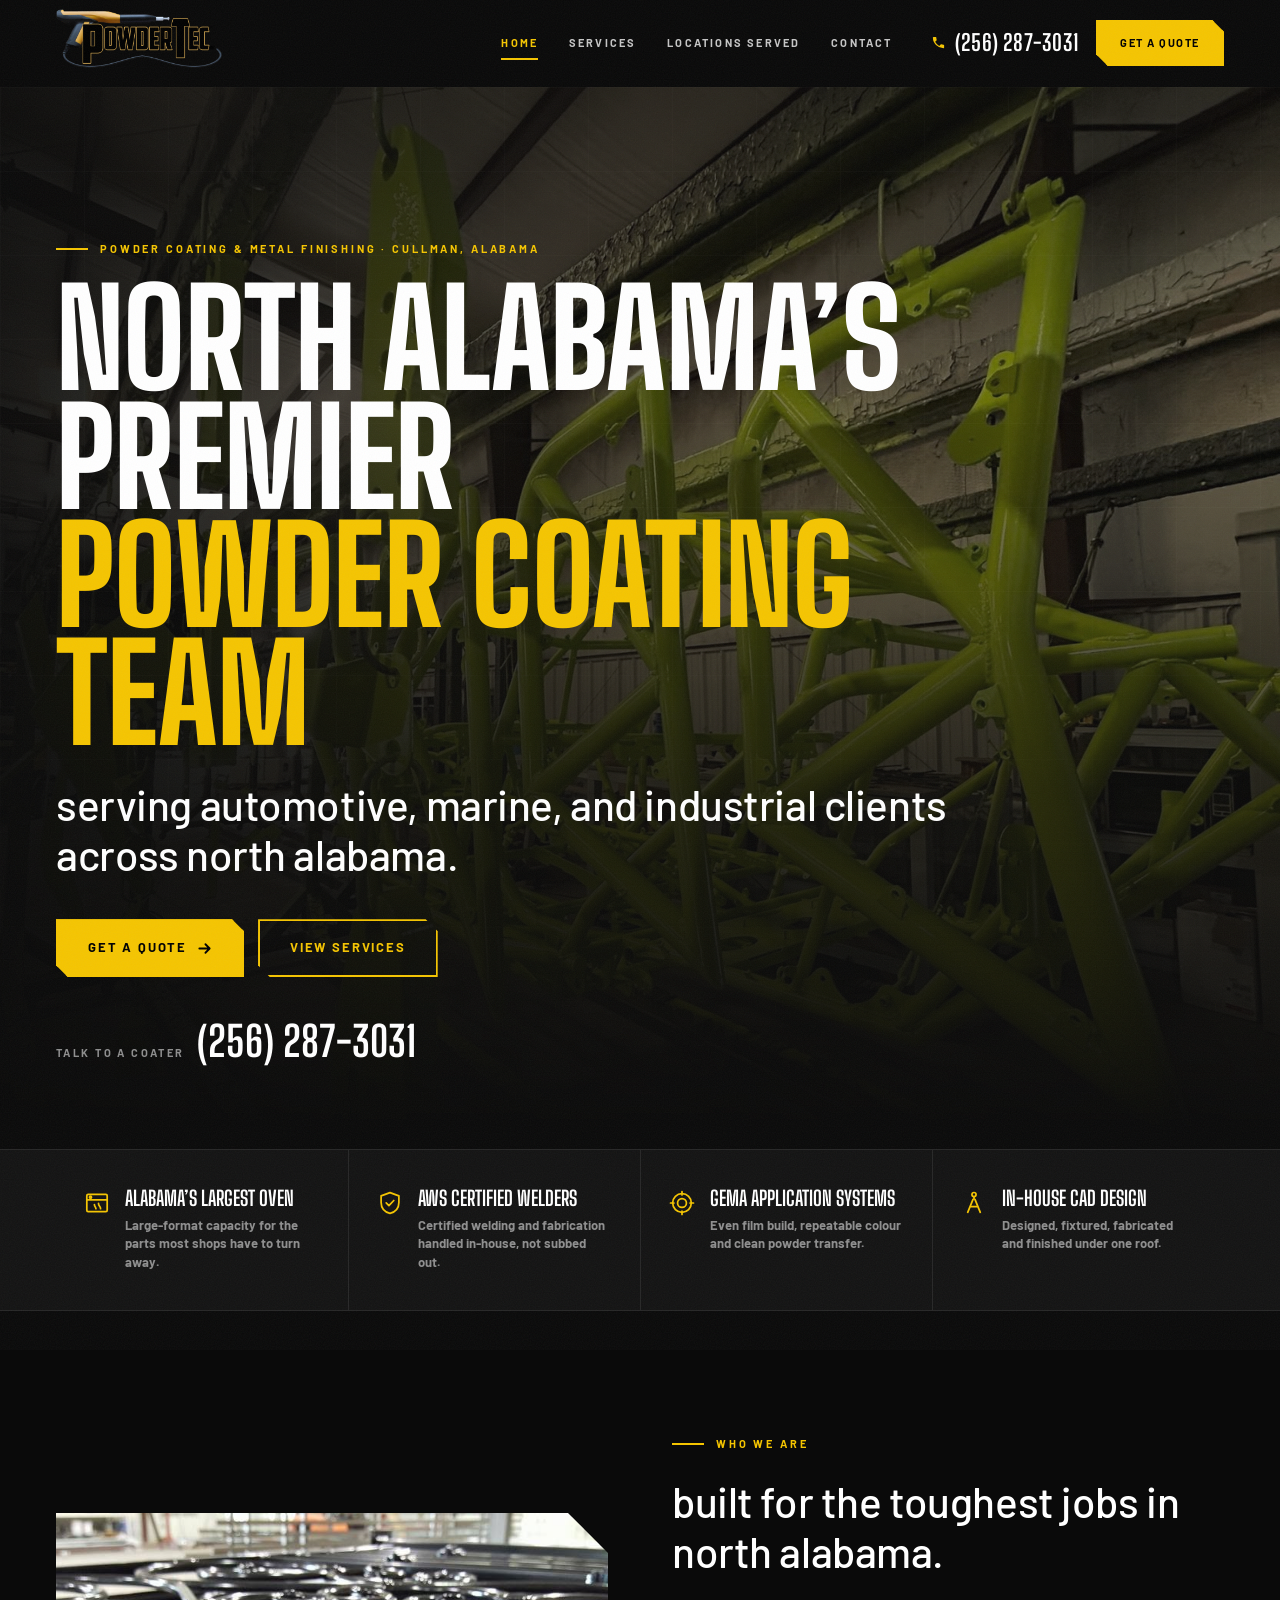
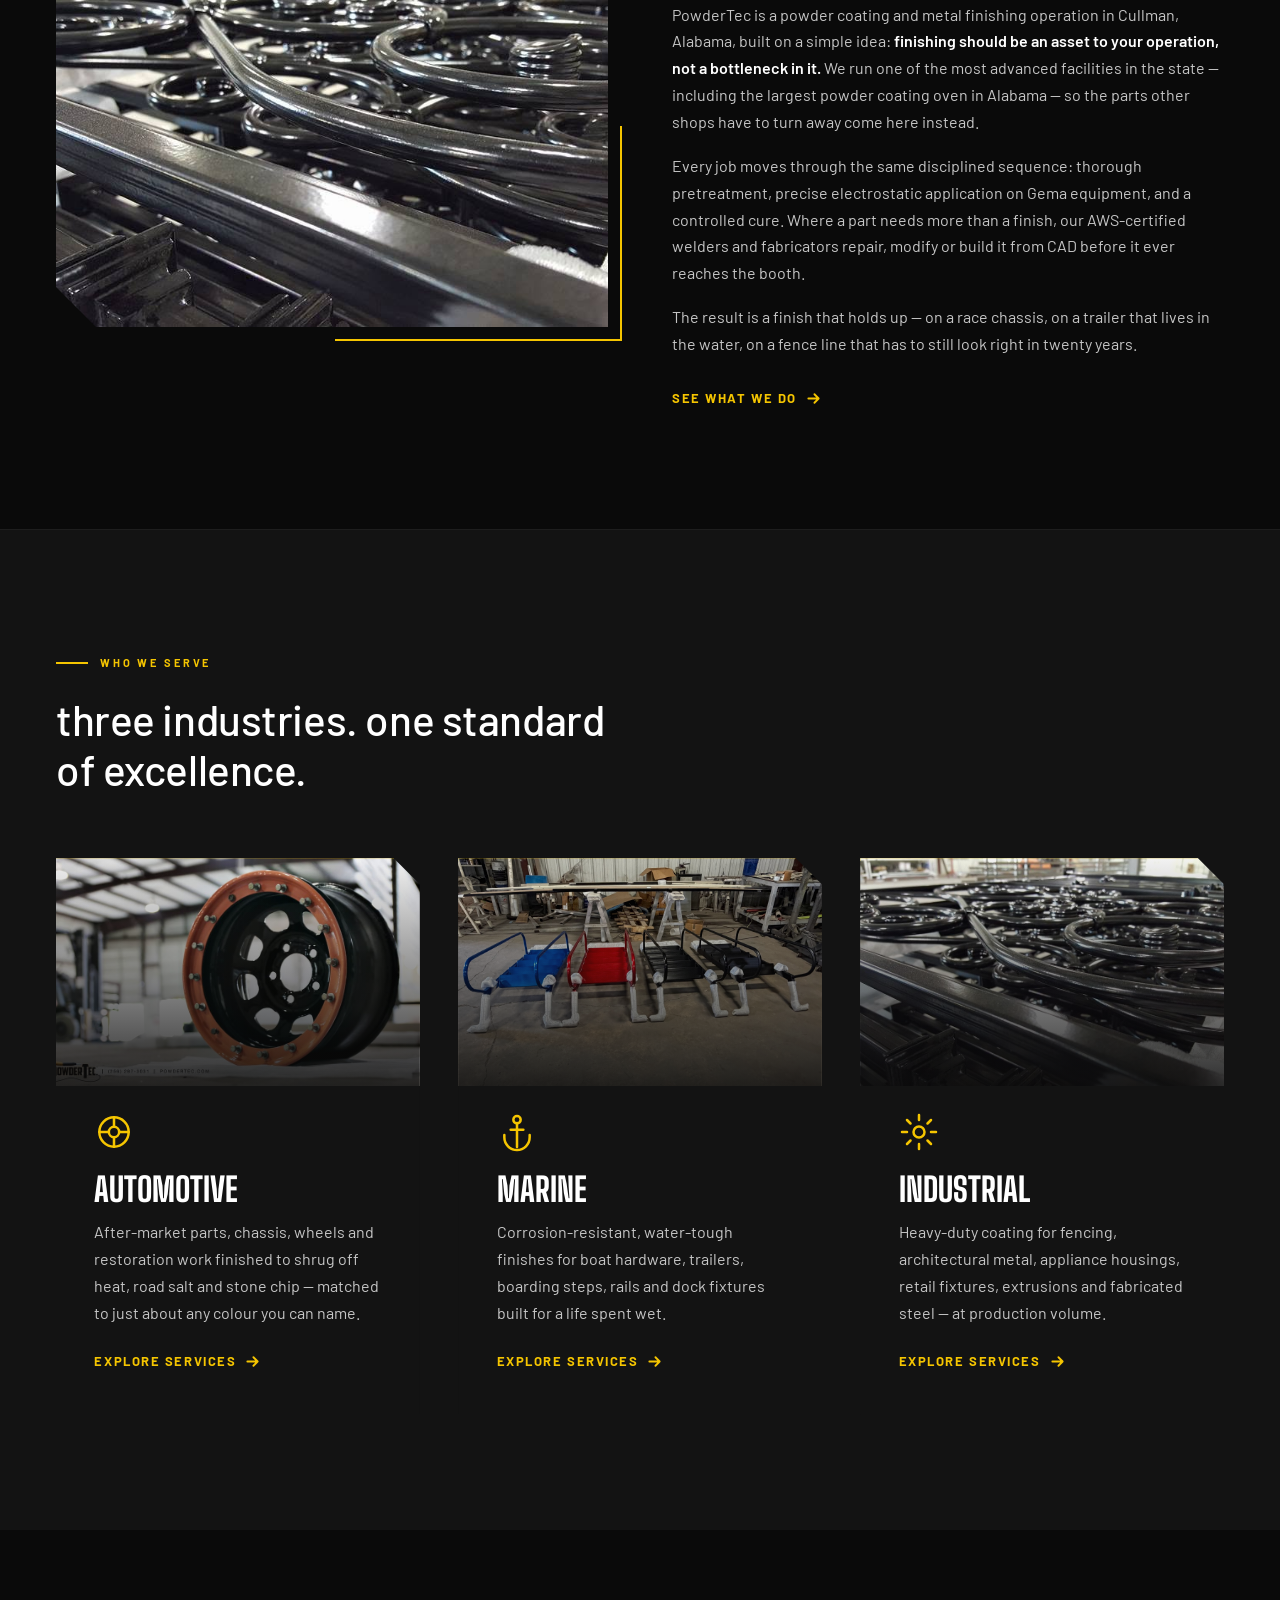
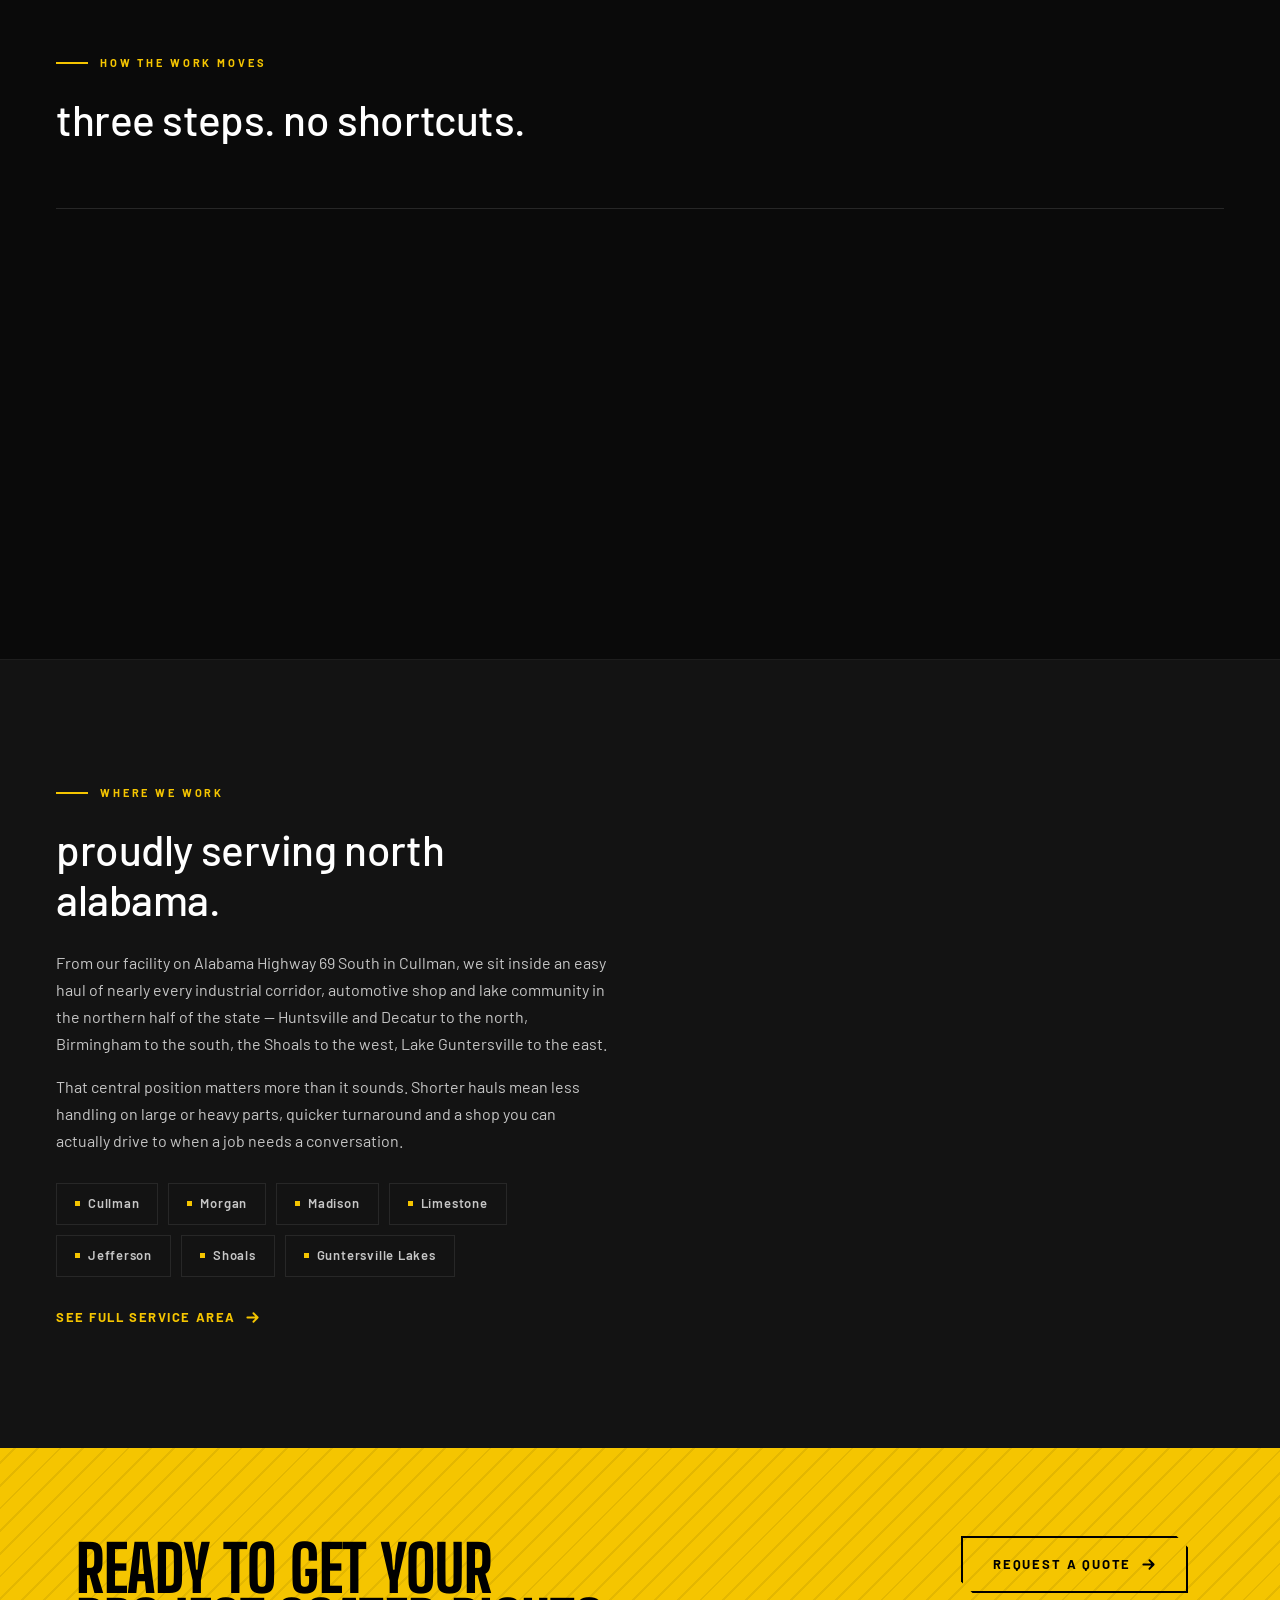
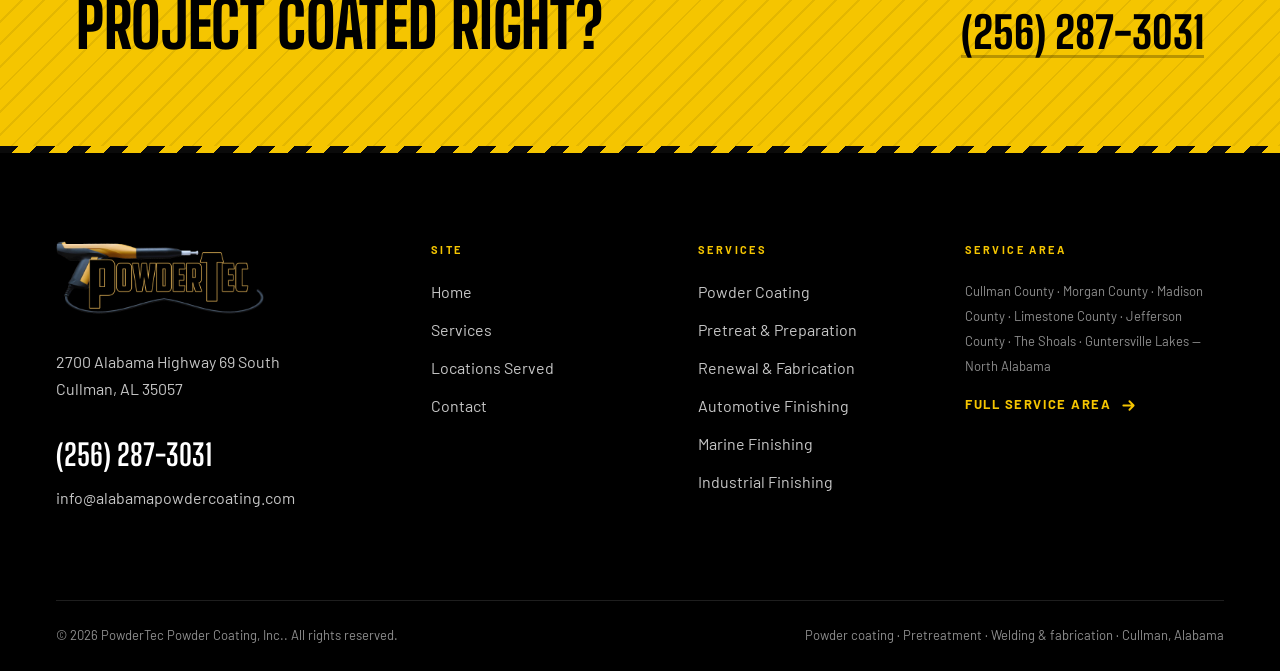
==== commit a881d361: "Use the real PowderTec logo in the header and footer The client supplied the original artwork (image" ====
--- a/index.html
+++ b/index.html
@@ -36,6 +36,7 @@
   "telephone": "+12562873031",
   "email": "info@alabamapowdercoating.com",
   "image": "https://www.alabamapowdercoating.com/images/rims.jpg",
+  "logo": "https://www.alabamapowdercoating.com/images/powdertec-logo.png",
   "priceRange": "$$",
   "address": {
     "@type": "PostalAddress",
@@ -52,7 +53,7 @@
 <a class="skip" href="#main">Skip to content</a>
 <header class="hdr" id="hdr">
 <div class="hdr__inner wrap wrap--wide">
-<a class="brand" href="./" aria-label="PowderTec Powder Coating, Inc. — home"><svg class="brand__bolt" viewBox="0 0 50 70" aria-hidden="true" focusable="false"><path d="M31 0 L3 42 L21 42 L12 70 L47 30 L27 30 Z"/></svg><span class="brand__word">Powder<em>Tec</em></span></a>
+<a class="brand" href="./" aria-label="PowderTec Powder Coating, Inc. — home"><img class="brand__mark" src="./images/powdertec-logo.png" alt="" width="560" height="226" decoding="async"></a>
 <nav class="nav" id="nav" aria-label="Main">
 <a href="" aria-current="page">Home</a><a href="services/">Services</a><a href="locations-served/">Locations Served</a><a href="contact/">Contact</a>
 <div class="nav__foot">
@@ -229,7 +230,7 @@
 <div class="foot__grid">
 
 <div class="foot__brand">
-<a class="brand" href="./" aria-label="PowderTec Powder Coating, Inc. — home"><svg class="brand__bolt" viewBox="0 0 50 70" aria-hidden="true" focusable="false"><path d="M31 0 L3 42 L21 42 L12 70 L47 30 L27 30 Z"/></svg><span class="brand__word">Powder<em>Tec</em></span></a>
+<a class="brand" href="./" aria-label="PowderTec Powder Coating, Inc. — home"><img class="brand__mark" src="./images/powdertec-logo.png" alt="" width="560" height="226" decoding="async"></a>
 <address>
 2700 Alabama Highway 69 South<br>Cullman, AL 35057<br><br>
 <a href="tel:+12562873031" class="foot__tel">(256) 287-3031</a>
--- a/assets/css/styles.css
+++ b/assets/css/styles.css
@@ -37,7 +37,7 @@
   --wrap: 1240px;
   --gut:  clamp(20px, 5vw, 56px);
   --sec:  clamp(76px, 9vw, 136px);
-  --hdr-h: 76px;
+  --hdr-h: 86px;
 
   /* motion */
   --ease: cubic-bezier(.22, .61, .36, 1);
@@ -249,31 +249,21 @@
 .brand {
   display: inline-flex;
   align-items: center;
-  gap: 9px;
   flex: none;
   text-decoration: none;
-  --brand-size: 1.85rem;
-}
-.brand__bolt {
+  /* tied to the header so the mark rescales with it at every breakpoint */
+  --brand-size: calc(var(--hdr-h) * .78);
+}
+.brand__mark {
+  display: block;
   width: auto;
-  height: calc(var(--brand-size) * 1.12);
-  fill: var(--yellow);
-  transform: skewX(-9deg);
-  transition: fill .22s var(--ease), transform .3s var(--ease);
-}
-.brand__word {
-  font-family: var(--display);
-  font-size: var(--brand-size);
-  font-weight: 800;
-  line-height: .9;
-  letter-spacing: .005em;
-  text-transform: uppercase;
-  color: var(--white);
-  transform: skewX(-9deg);
-  white-space: nowrap;
-}
-.brand__word em { font-style: normal; color: var(--yellow); }
-.brand:hover .brand__bolt { fill: var(--yellow-hi); transform: skewX(-9deg) translateY(-2px); }
+  height: var(--brand-size);
+  transition: transform .3s var(--ease), filter .3s var(--ease);
+}
+.brand:hover .brand__mark {
+  transform: translateY(-2px);
+  filter: drop-shadow(0 3px 14px rgba(245, 197, 0, .38));
+}
 
 .nav { display: flex; align-items: center; gap: clamp(18px, 2.4vw, 34px); margin-left: auto; }
 .nav a {
@@ -386,7 +376,7 @@
   color: var(--yellow);
   margin-bottom: 20px;
 }
-.foot__brand .brand { --brand-size: 2.2rem; margin-bottom: 22px; }
+.foot__brand .brand { --brand-size: clamp(62px, 8vw, 84px); margin-bottom: 24px; }
 .foot address { font-style: normal; color: var(--fog); }
 .foot__links li + li { margin-top: 11px; }
 .foot__links a, .foot address a {
@@ -873,7 +863,7 @@
 }
 
 @media (max-width: 1024px) {
-  :root { --hdr-h: 68px; }
+  :root { --hdr-h: 74px; }
 
   .burger { display: block; }
   .hdr__cta { display: none; }
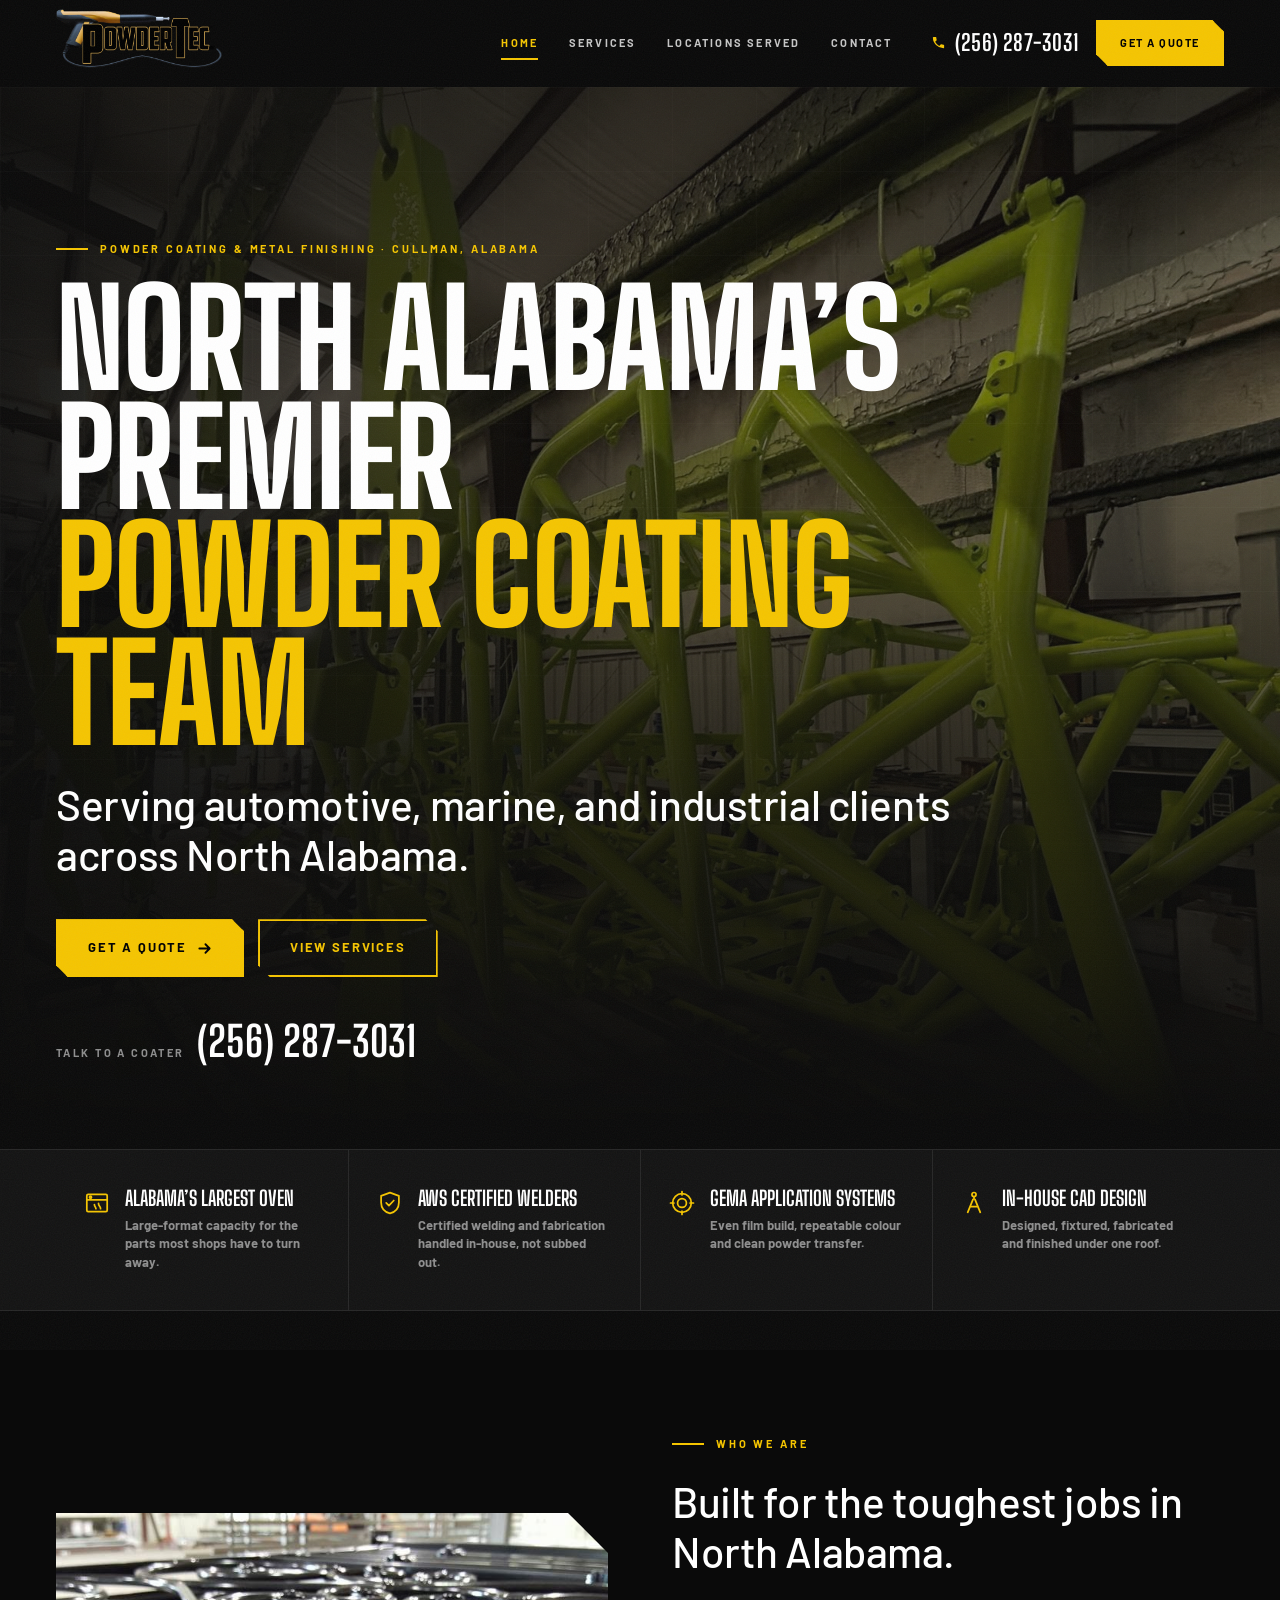
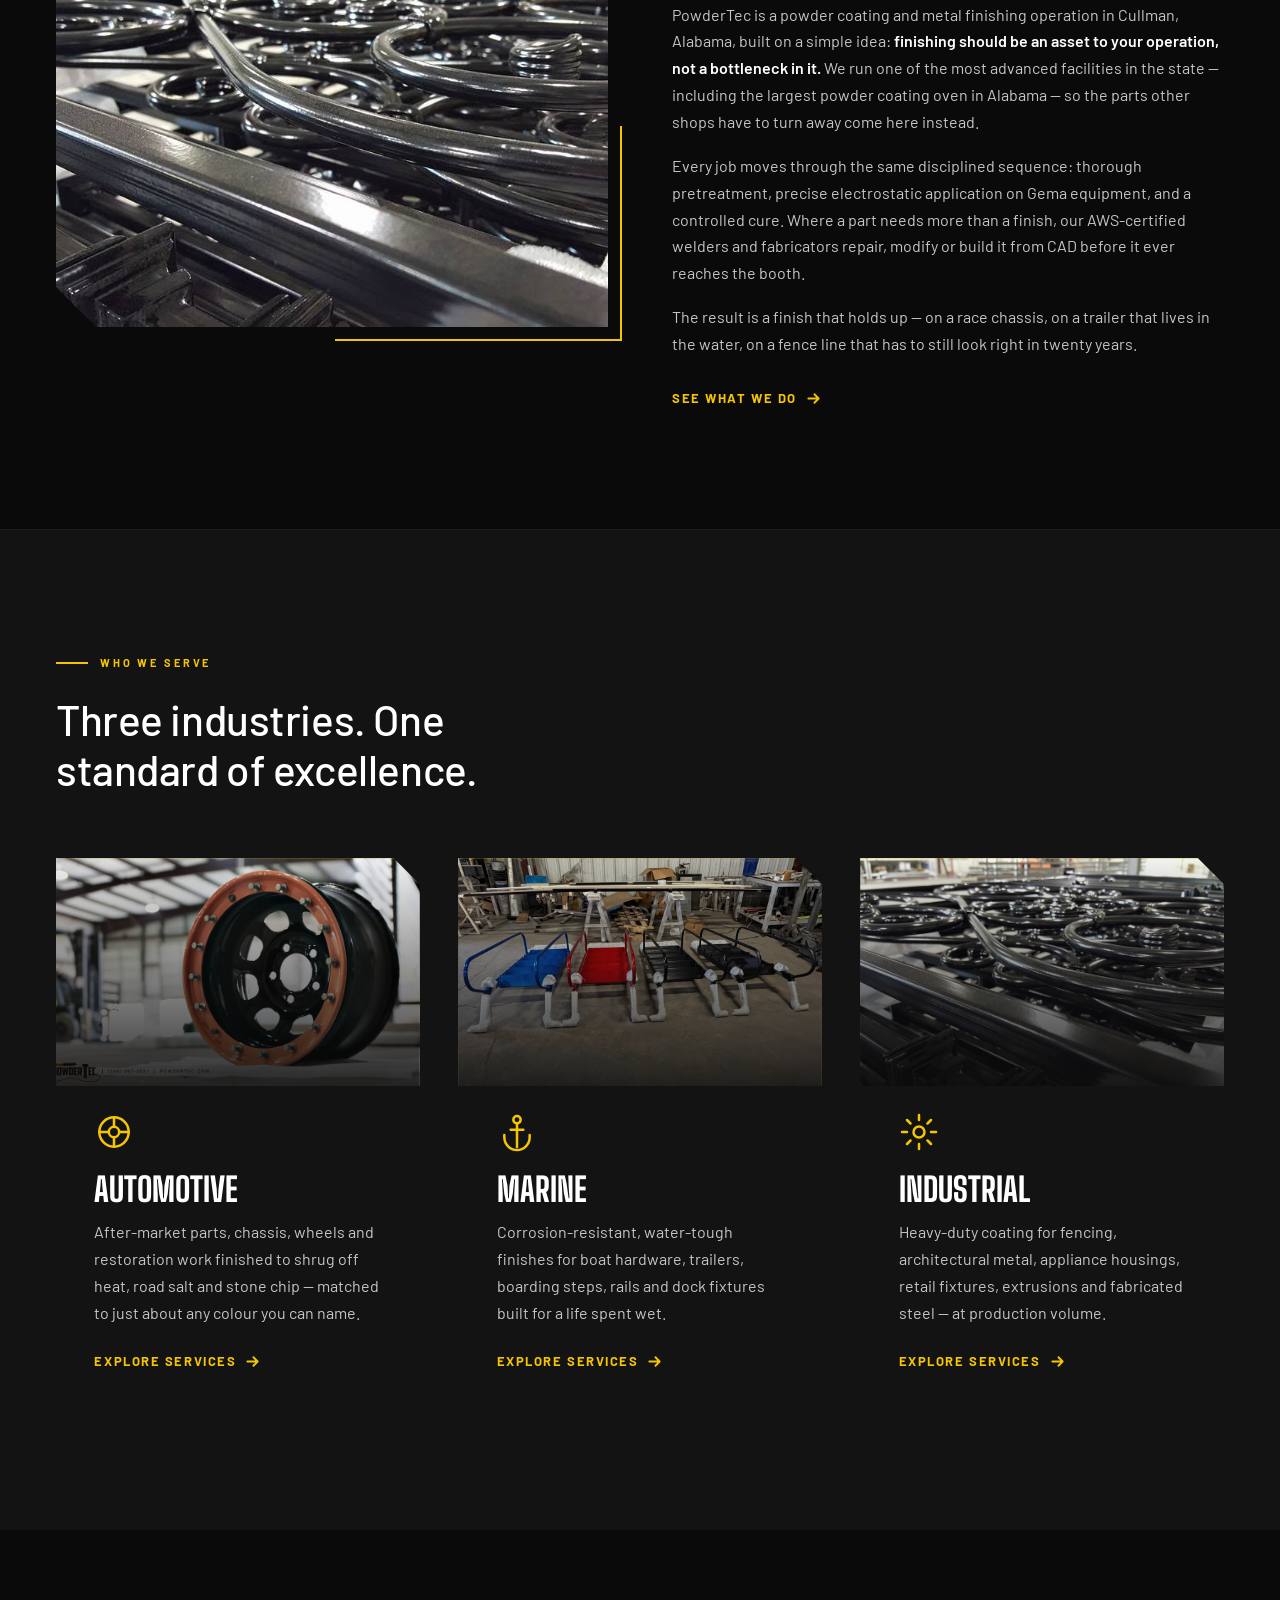
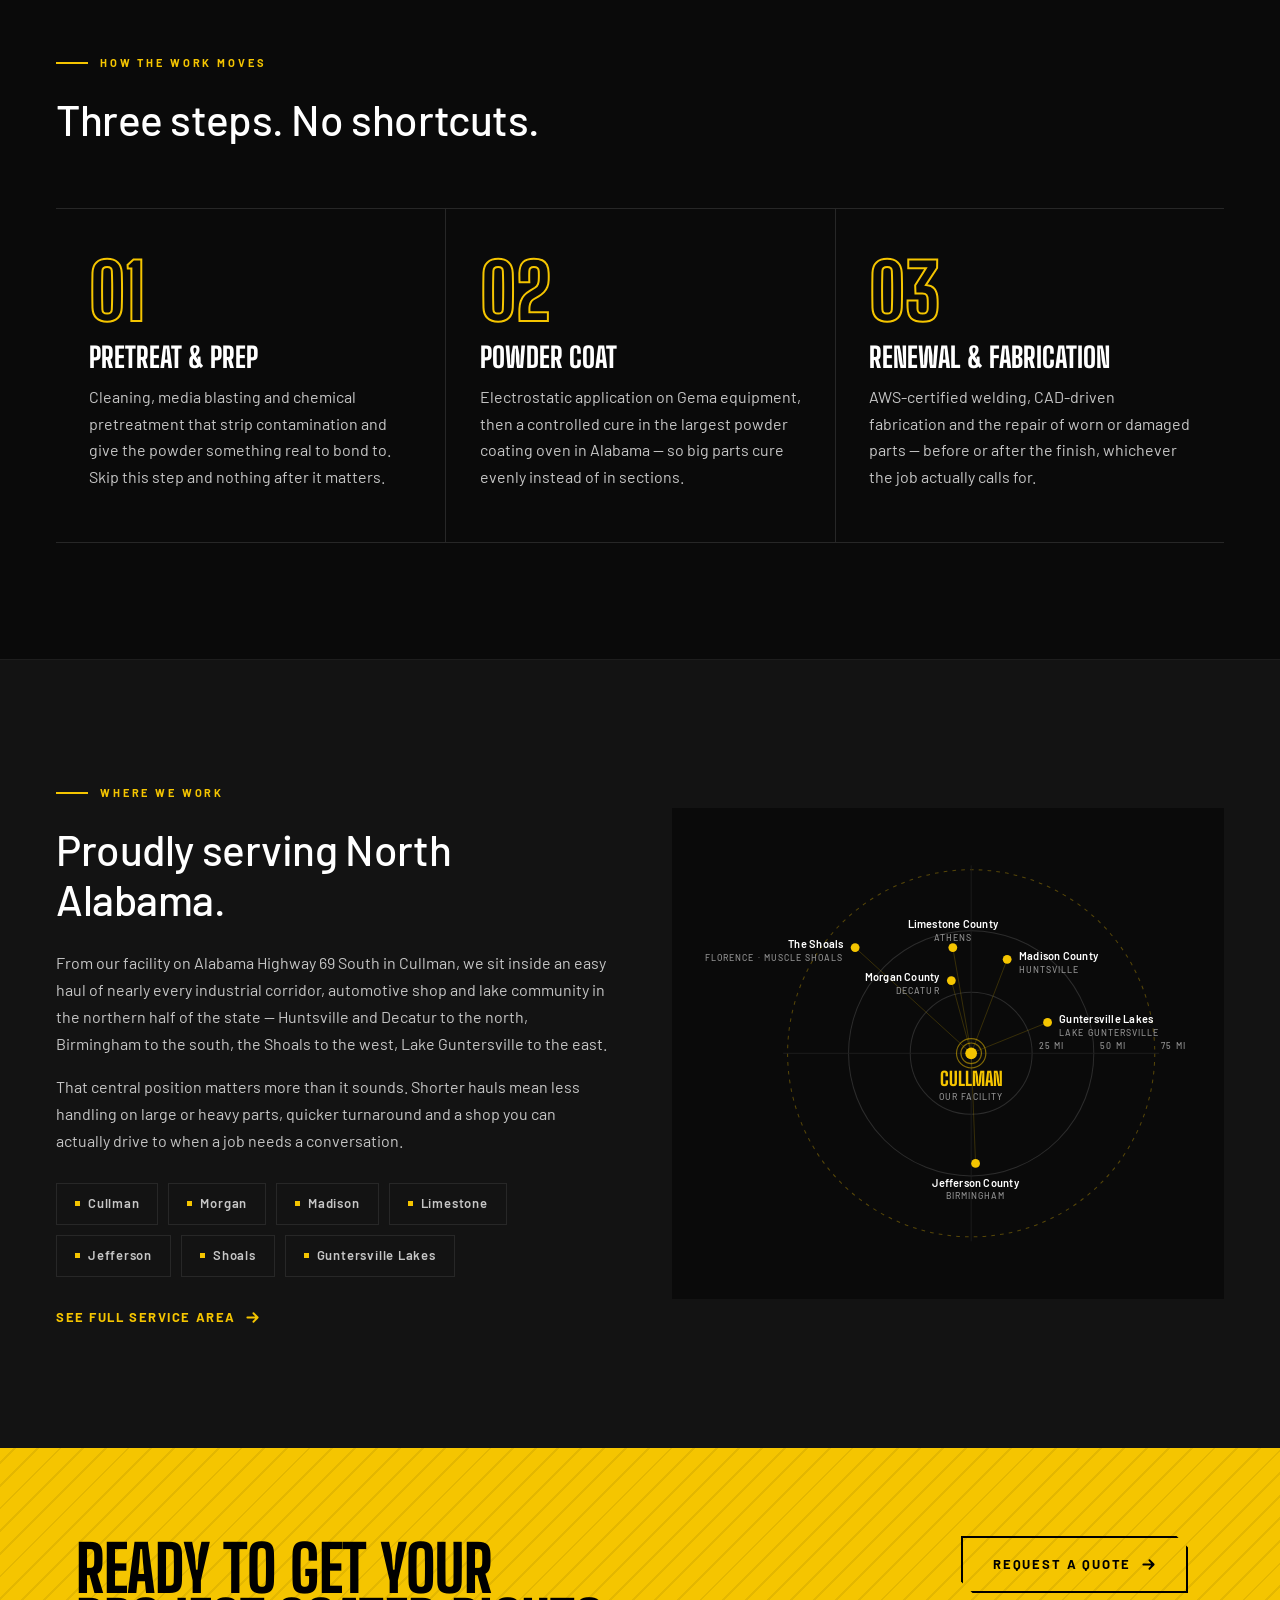
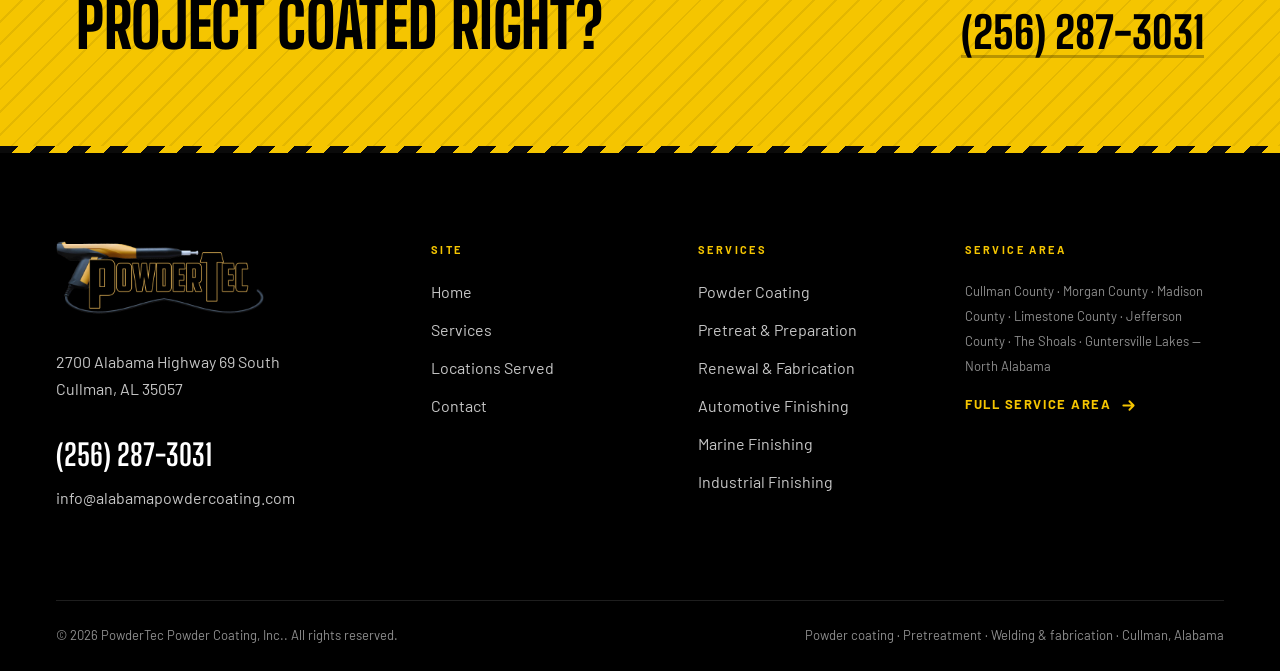
==== commit c2c1c0d6: "Capitalize the counter-headings instead of forcing lowercase The `.lower` counter-headings were writ" ====
--- a/index.html
+++ b/index.html
@@ -80,7 +80,7 @@
 <div class="hero__inner wrap wrap--wide">
 <p class="eyebrow">Powder coating &amp; metal finishing &#183; Cullman, Alabama</p>
 <h1 class="display display--hero">North Alabama&#8217;s Premier <em>Powder Coating Team</em></h1>
-<p class="lower hero__sub">serving automotive, marine, and industrial clients across north alabama.</p>
+<p class="lower hero__sub">Serving automotive, marine, and industrial clients across North Alabama.</p>
 <div class="hero__acts">
 <a class="btn" href="contact/">Get a Quote <svg width="15" height="15" viewBox="0 0 16 16" fill="none" stroke="currentColor" stroke-width="2" stroke-linecap="round" stroke-linejoin="round" aria-hidden="true" focusable="false"><path d="M2.5 8h11M9 3.5L13.5 8 9 12.5"/></svg></a>
 <a class="btn btn--ghost" href="services/">View Services</a>
@@ -110,7 +110,7 @@
 </div>
 <div data-reveal style="--d:120ms">
 <p class="eyebrow">Who we are</p>
-<h2 class="lower">built for the toughest jobs in north&nbsp;alabama.</h2>
+<h2 class="lower">Built for the toughest jobs in North&nbsp;Alabama.</h2>
 <div class="prose" style="margin-top:26px">
 <p>PowderTec is a powder coating and metal finishing operation in Cullman, Alabama, built on a simple idea: <strong>finishing should be an asset to your operation, not a bottleneck in it.</strong> We run one of the most advanced facilities in the state &#8212; including the largest powder coating oven in Alabama &#8212; so the parts other shops have to turn away come here instead.</p>
 <p>Every job moves through the same disciplined sequence: thorough pretreatment, precise electrostatic application on Gema equipment, and a controlled cure. Where a part needs more than a finish, our AWS-certified welders and fabricators repair, modify or build it from CAD before it ever reaches the booth.</p>
@@ -127,7 +127,7 @@
 <div class="wrap wrap--wide">
 <div class="head">
 <p class="eyebrow">Who we serve</p>
-<h2 class="lower">three industries. one standard of excellence.</h2>
+<h2 class="lower">Three industries. One standard of excellence.</h2>
 </div>
 <div class="grid grid--3" data-stagger>
 
@@ -170,7 +170,7 @@
 <div class="wrap wrap--wide">
 <div class="head">
 <p class="eyebrow">How the work moves</p>
-<h2 class="lower">three steps. no shortcuts.</h2>
+<h2 class="lower">Three steps. No shortcuts.</h2>
 </div>
 <div class="steps" data-stagger>
 <div class="step" data-reveal>
@@ -201,7 +201,7 @@
 </div>
 <div data-reveal style="--d:120ms">
 <p class="eyebrow">Where we work</p>
-<h2 class="lower">proudly serving north alabama.</h2>
+<h2 class="lower">Proudly serving North Alabama.</h2>
 <div class="prose" style="margin-top:26px">
 <p>From our facility on Alabama Highway 69 South in Cullman, we sit inside an easy haul of nearly every industrial corridor, automotive shop and lake community in the northern half of the state &#8212; Huntsville and Decatur to the north, Birmingham to the south, the Shoals to the west, Lake Guntersville to the east.</p>
 <p>That central position matters more than it sounds. Shorter hauls mean less handling on large or heavy parts, quicker turnaround and a shop you can actually drive to when a job needs a conversation.</p>
--- a/assets/css/styles.css
+++ b/assets/css/styles.css
@@ -106,11 +106,10 @@
 .display--1    { font-size: var(--fs-h1); }
 .display--2    { font-size: var(--fs-h2); }
 
-/* the deliberate counterpoint: lowercase, wide, light */
+/* the deliberate counterpoint: sentence case, wide, light */
 .lower {
   font-family: var(--body);
   font-weight: 500;
-  text-transform: lowercase;
   letter-spacing: -0.01em;
   line-height: 1.18;
   font-size: clamp(1.6rem, 3.6vw, 2.65rem);
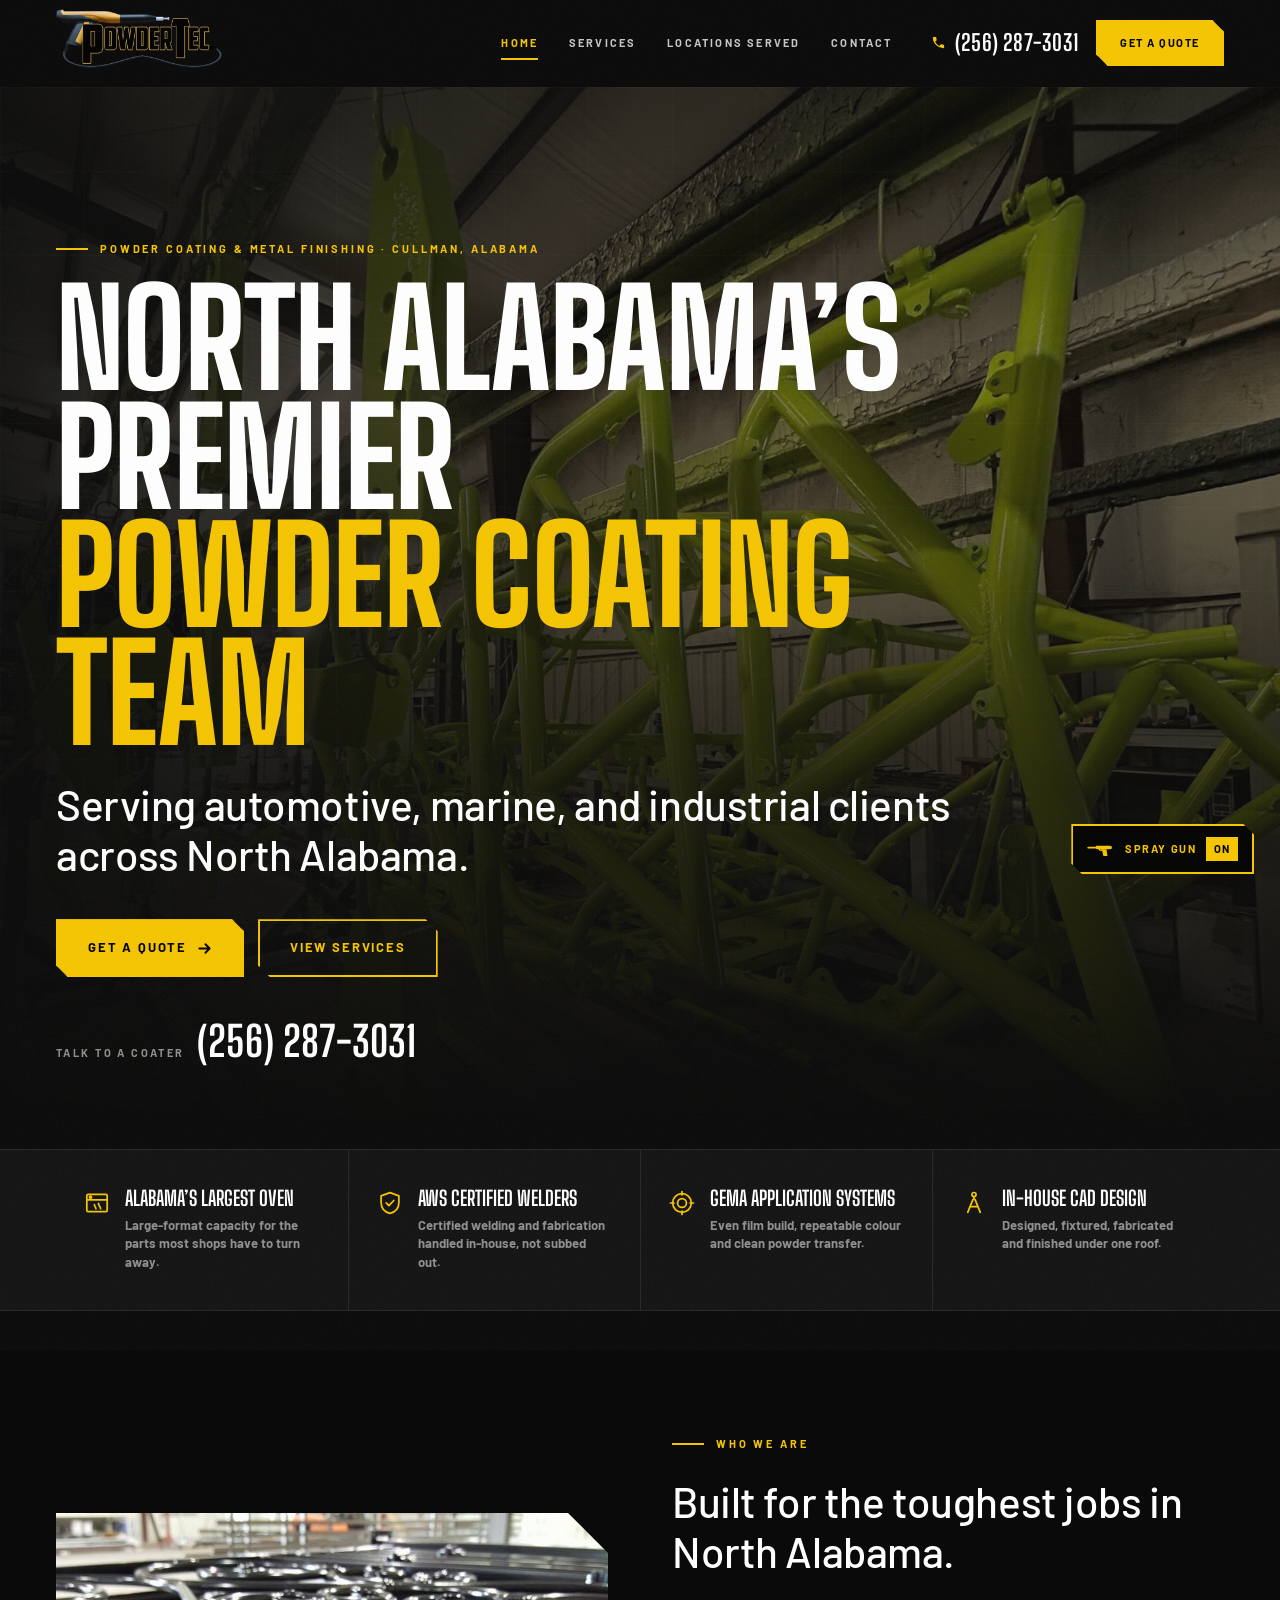
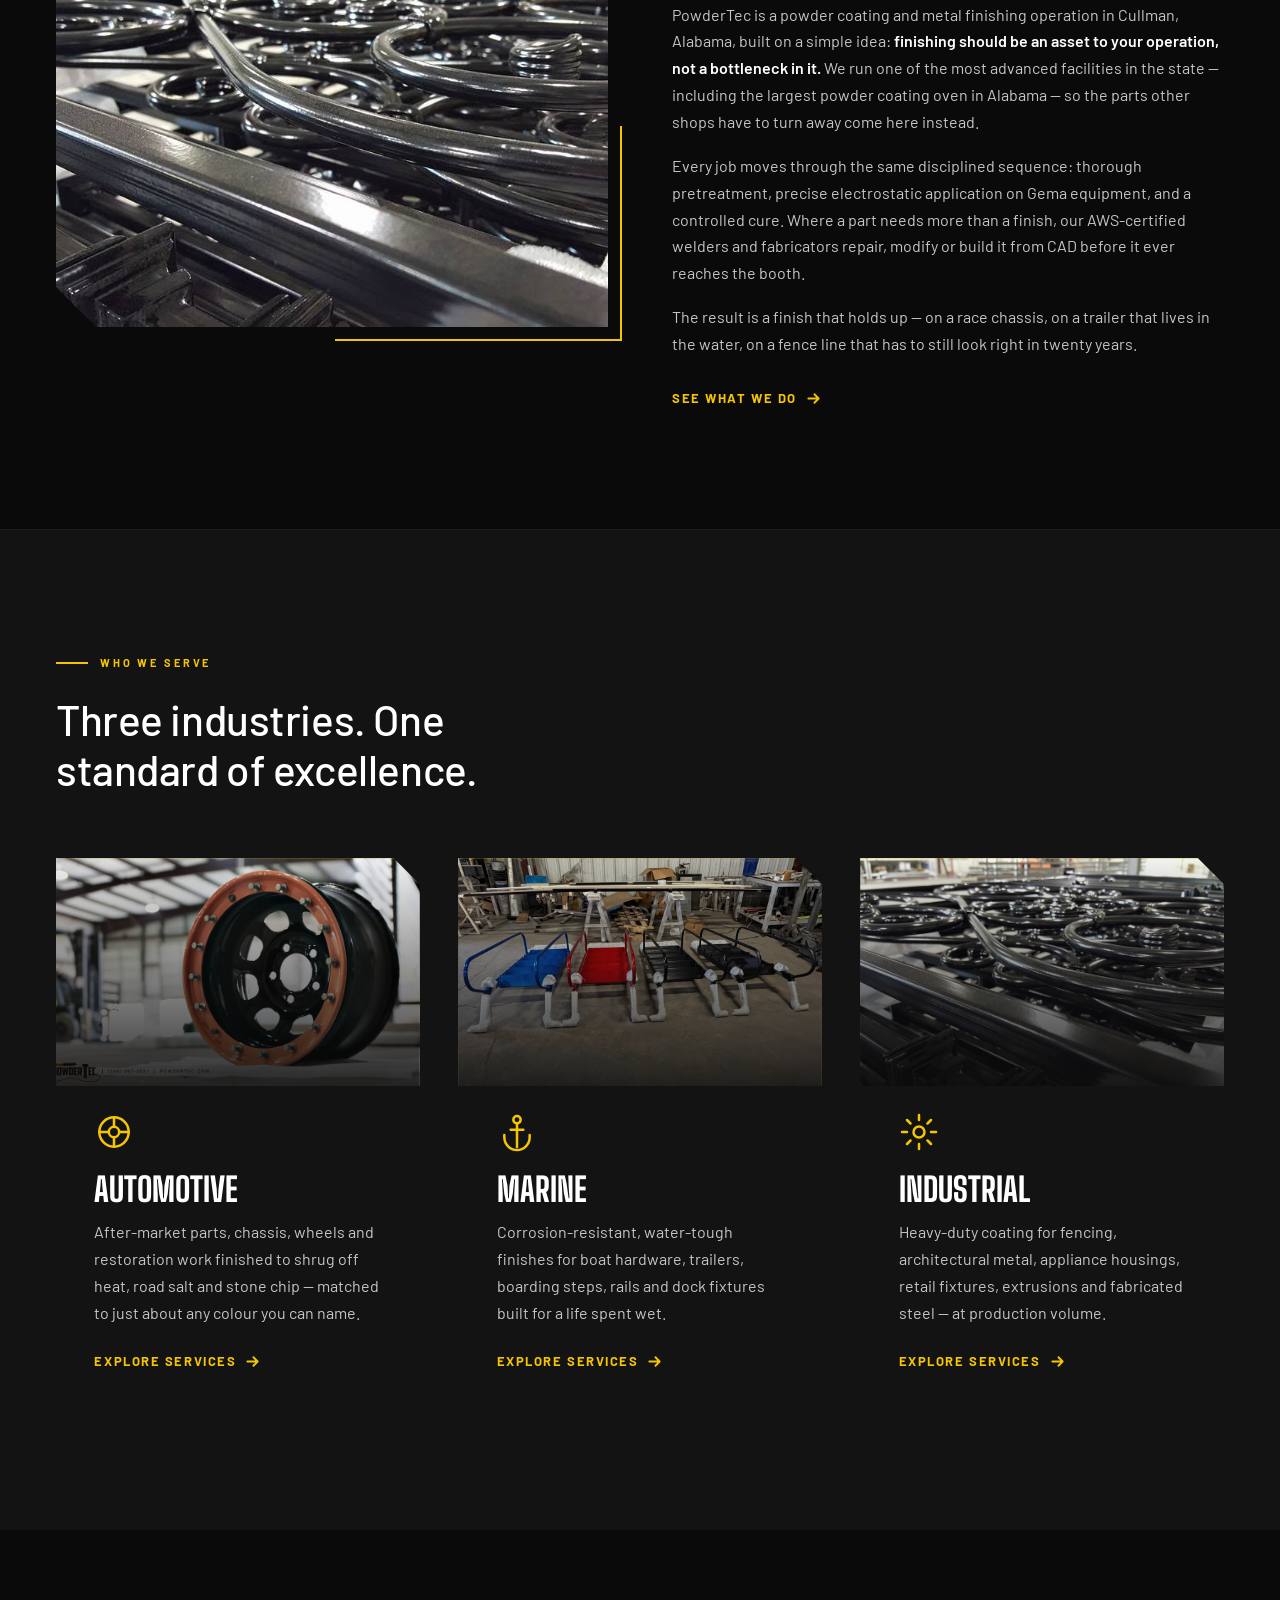
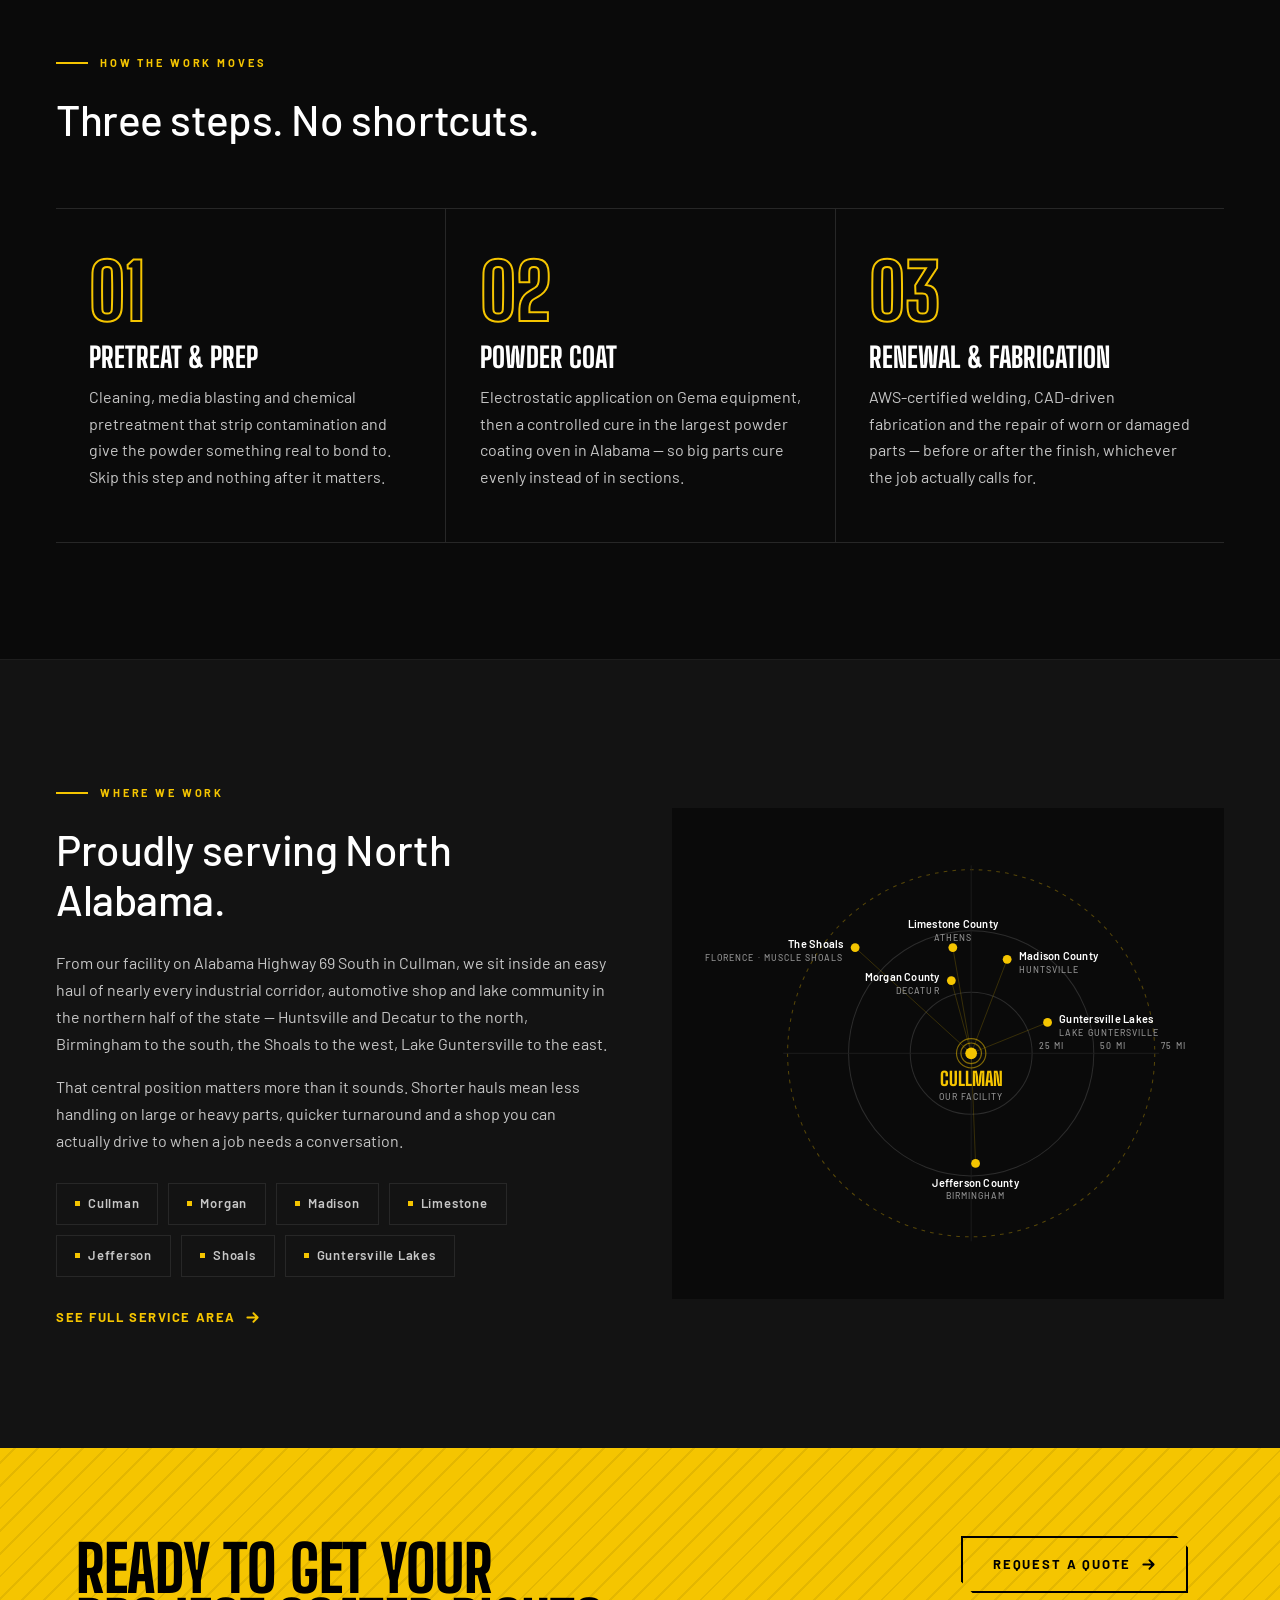
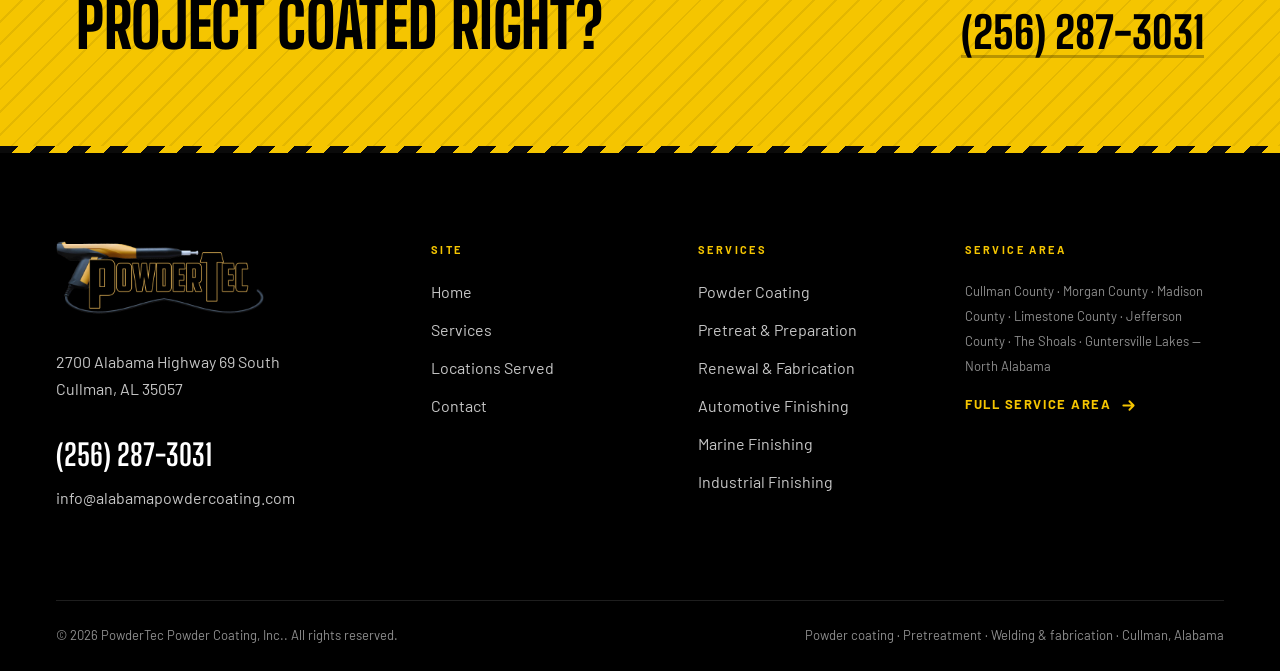
==== commit 08faac88: "Add a sticky off switch for the powder-gun cursor A button pinned to the bottom-right corner reads S" ====
--- a/index.html
+++ b/index.html
@@ -270,6 +270,31 @@
 <a class="dock__quote" href="contact/">Get a Quote</a>
 </div>
 </div>
+<div class="pg-coat" id="pg-coat" aria-hidden="true"></div>
+<div class="pg-spray" id="pg-spray" aria-hidden="true"></div>
+<svg class="pg-gun" id="pg-gun" viewBox="0 0 190 120" aria-hidden="true" focusable="false">
+<g class="pg-gun__rig">
+<rect class="pg-y" x="5" y="44" width="62" height="13" rx="4"/>
+<rect class="pg-k" x="0" y="46" width="13" height="9" rx="2"/>
+<path class="pg-y" d="M65 38 L151 38 Q168 38 168 48 L168 54 Q168 62 151 62 L73 62 Q60 62 60 54 L60 46 Q60 38 65 38 Z"/>
+<rect class="pg-k" x="148" y="42" width="20" height="16" rx="4"/>
+<path class="pg-y" d="M101 61 L132 61 L139 108 L111 108 Z"/>
+<path class="pg-k" d="M108 70 L127 70 L133 101 L115 101 Z"/>
+<path class="pg-line" d="M82 60 Q90 76 103 64"/>
+</g>
+</svg>
+<button class="pg-toggle" id="pg-toggle" type="button" data-no-gun aria-pressed="true"
+title="Turn the spray-gun cursor off">
+<svg class="pg-toggle__gun" viewBox="0 0 190 120" aria-hidden="true" focusable="false"><rect class="pg-y" x="5" y="44" width="62" height="13" rx="4"/>
+<rect class="pg-k" x="0" y="46" width="13" height="9" rx="2"/>
+<path class="pg-y" d="M65 38 L151 38 Q168 38 168 48 L168 54 Q168 62 151 62 L73 62 Q60 62 60 54 L60 46 Q60 38 65 38 Z"/>
+<rect class="pg-k" x="148" y="42" width="20" height="16" rx="4"/>
+<path class="pg-y" d="M101 61 L132 61 L139 108 L111 108 Z"/>
+<path class="pg-k" d="M108 70 L127 70 L133 101 L115 101 Z"/>
+<path class="pg-line" d="M82 60 Q90 76 103 64"/></svg>
+<span>Spray Gun</span>
+<span class="pg-toggle__state" id="pg-toggle-state">On</span>
+</button>
 <script src="assets/js/site.js" defer></script>
 </body>
 </html>
--- a/assets/css/styles.css
+++ b/assets/css/styles.css
@@ -796,46 +796,9 @@
 
 /* form */
 .form { background: var(--panel); padding: clamp(28px, 3.4vw, 46px); clip-path: polygon(0 0, calc(100% - 30px) 0, 100% 30px, 100% 100%, 0 100%); border-top: 3px solid var(--yellow); }
-.field { margin-bottom: 22px; }
-.field label {
-  display: block;
-  font-size: var(--fs-xs); font-weight: 700; letter-spacing: .18em;
-  text-transform: uppercase; color: var(--fog); margin-bottom: 9px;
-}
-.field label .req { color: var(--yellow); }
-.field input, .field select, .field textarea {
-  width: 100%;
-  padding: 14px 16px;
-  background: var(--ink);
-  border: 1px solid var(--line);
-  color: var(--white);
-  font-size: 1rem;
-  transition: border-color .2s var(--ease), box-shadow .2s var(--ease);
-  border-radius: 0;
-  appearance: none;
-}
-.field textarea { min-height: 150px; resize: vertical; }
-.field select {
-  background-image: url("data:image/svg+xml,%3Csvg xmlns='http://www.w3.org/2000/svg' viewBox='0 0 12 8'%3E%3Cpath d='M1 1l5 5 5-5' stroke='%23F5C500' stroke-width='1.8' fill='none' stroke-linecap='round'/%3E%3C/svg%3E");
-  background-repeat: no-repeat;
-  background-position: right 16px center;
-  background-size: 12px;
-  padding-right: 44px;
-  cursor: pointer;
-}
-.field input::placeholder, .field textarea::placeholder { color: #5C5C5C; }
-.field input:focus, .field select:focus, .field textarea:focus {
-  outline: none;
-  border-color: var(--yellow);
-  box-shadow: 0 0 0 1px var(--yellow);
-}
-.field .err { display: none; margin-top: 8px; font-size: var(--fs-sm); font-weight: 600; color: var(--yellow); }
-.field.is-bad input, .field.is-bad select, .field.is-bad textarea { border-color: var(--yellow); }
-.field.is-bad .err { display: block; }
-.form__row { display: grid; grid-template-columns: 1fr 1fr; gap: 0 22px; }
+.form__embed { min-height: 320px; }
+.form__embed iframe { display: block; width: 100% !important; min-width: 100% !important; border: 0; }
 .form__note { margin-top: 18px; font-size: var(--fs-sm); color: var(--fog-dim); }
-.form__status { display: none; margin-bottom: 22px; padding: 16px 18px; border-left: 3px solid var(--yellow); background: var(--ink); color: var(--white); font-size: var(--fs-sm); }
-.form__status.is-on { display: block; }
 
 /* ---------- 19. Reveal ---------- */
 .js [data-reveal] {
@@ -853,7 +816,156 @@
   *, *::before, *::after { animation-duration: .01ms !important; transition-duration: .01ms !important; }
 }
 
-/* ---------- 20. Responsive ---------- */
+/* ---------- 20. Powder-gun cursor ---------- */
+/* Desktop-only garnish. site.js adds .pg-on to <html> after the first mouse
+   move, so touch, keyboard-first and no-JS visitors never lose their pointer.
+   .pg-rest hands the native cursor back over fields, iframes and anything
+   marked [data-no-gun] — those need a real caret more than a gimmick. */
+html.pg-on:not(.pg-rest),
+html.pg-on:not(.pg-rest) * { cursor: none; }
+
+/* holding the trigger is a drag, which would otherwise paint the page in
+   selection highlight — selection comes back the moment it is released */
+html.pg-firing, html.pg-firing * { -webkit-user-select: none; user-select: none; }
+
+.pg-gun {
+  position: fixed;
+  left: 0; top: 0;
+  width: 100px; height: 70px;
+  z-index: 1100;
+  display: none;
+  pointer-events: none;
+  will-change: transform;
+  filter: drop-shadow(0 4px 10px rgba(0, 0, 0, .55));
+}
+.pg-on .pg-gun { display: block; }
+.pg-on.pg-rest .pg-gun { display: none; }
+
+.pg-gun .pg-y    { fill: var(--yellow); stroke: #0B0B0B; stroke-width: 5; }
+.pg-gun .pg-k    { fill: #303030; }
+.pg-gun .pg-line { fill: none; stroke: #0B0B0B; stroke-width: 6; stroke-linecap: round; }
+
+/* the gun kicks back a touch while the trigger is held */
+.pg-gun__rig { transform-origin: 168px 50px; }
+.pg-on.pg-firing .pg-gun__rig { animation: pgRecoil .09s linear infinite alternate; }
+@keyframes pgRecoil {
+  from { transform: translateX(0)   rotate(0deg); }
+  to   { transform: translateX(3px) rotate(-.7deg); }
+}
+
+/* two layers: coating settles behind the chrome, flying powder in front */
+.pg-coat, .pg-spray {
+  position: fixed;
+  inset: 0;
+  overflow: hidden;
+  pointer-events: none;
+}
+.pg-coat  { z-index: 700; }
+.pg-spray { z-index: 1000; }
+
+/* flying powder */
+.pg-dust {
+  position: absolute;
+  width: 5px; height: 5px;
+  border-radius: 50%;
+  background: var(--yellow-hi);
+  box-shadow: 0 0 4px rgba(255, 213, 0, .8), 0 0 8px rgba(255, 213, 0, .4);
+  animation: pgDust .55s ease-out forwards;
+}
+@keyframes pgDust {
+  from { opacity: 1; transform: translate(0, 0) scale(1); }
+  to   { opacity: 0; transform: translate(var(--mx), var(--my)) scale(.15); }
+}
+
+/* coating that lands on the page — clears itself after ten seconds */
+.pg-splotch {
+  position: absolute;
+  border-radius: 48% 52% 46% 54% / 55% 42% 58% 45%;
+  background: var(--yellow);
+  box-shadow: 0 0 3px rgba(245, 197, 0, .4);
+  opacity: .88;
+  animation: pgCoat 10s linear forwards;
+}
+@keyframes pgCoat {
+  0%   { opacity: 0;   transform: rotate(var(--rot)) scale(.25); }
+  4%   { opacity: .88; transform: rotate(var(--rot)) scale(1); }
+  90%  { opacity: .88; transform: rotate(var(--rot)) scale(1); }
+  100% { opacity: 0;   transform: rotate(var(--rot)) scale(.9); }
+}
+
+.pg-fleck {
+  position: absolute;
+  border-radius: 50%;
+  background: var(--yellow);
+  opacity: .7;
+  animation: pgFleck 10s linear forwards;
+}
+@keyframes pgFleck {
+  0%   { opacity: 0; }
+  4%   { opacity: .7; }
+  90%  { opacity: .7; }
+  100% { opacity: 0; }
+}
+
+/* the off switch — shown only where the gun can actually run (.pg-ready),
+   so it never appears on touch, under reduced motion, or without JS */
+.pg-toggle {
+  display: none;
+  position: fixed;
+  right: clamp(14px, 2vw, 26px);
+  bottom: clamp(14px, 2vw, 26px);
+  z-index: 1150;
+  align-items: center;
+  gap: 10px;
+  padding: 11px 14px;
+  background: rgba(6, 6, 6, .94);
+  backdrop-filter: blur(10px);
+  -webkit-backdrop-filter: blur(10px);
+  border: 2px solid var(--yellow);
+  color: var(--yellow);
+  font-family: var(--body);
+  font-size: var(--fs-xs);
+  font-weight: 700;
+  letter-spacing: .14em;
+  text-transform: uppercase;
+  cursor: pointer;
+  clip-path: polygon(0 0, calc(100% - 11px) 0, 100% 11px, 100% 100%, 11px 100%, 0 calc(100% - 11px));
+  transition: background .22s var(--ease), color .22s var(--ease),
+              border-color .22s var(--ease), transform .22s var(--ease);
+}
+html.pg-ready .pg-toggle { display: flex; }
+.pg-toggle:hover { transform: translateY(-2px); }
+.pg-toggle:active { transform: translateY(0); }
+
+.pg-toggle__gun { width: 28px; height: 18px; flex: none; }
+.pg-toggle .pg-y    { fill: currentColor; stroke: none; }
+.pg-toggle .pg-k    { fill: currentColor; opacity: .5; }
+.pg-toggle .pg-line { fill: none; stroke: currentColor; stroke-width: 9; stroke-linecap: round; }
+
+.pg-toggle__state {
+  padding: 3px 8px;
+  background: var(--yellow);
+  color: var(--ink);
+  letter-spacing: .1em;
+}
+
+/* switched off: the control stays plainly visible, just no longer live */
+.pg-toggle[aria-pressed="false"] { border-color: var(--line); color: var(--fog-dim); }
+.pg-toggle[aria-pressed="false"]:hover { border-color: var(--yellow); color: var(--yellow); }
+.pg-toggle[aria-pressed="false"] .pg-toggle__state { background: var(--fog-dim); }
+.pg-toggle[aria-pressed="false"]:hover .pg-toggle__state { background: var(--yellow); }
+
+@media (prefers-reduced-motion: reduce) {
+  .pg-gun, .pg-coat, .pg-spray, .pg-toggle { display: none !important; }
+  html.pg-on, html.pg-on * { cursor: auto; }
+}
+
+@media print {
+  .pg-gun, .pg-coat, .pg-spray, .pg-toggle { display: none !important; }
+}
+
+
+/* ---------- 21. Responsive ---------- */
 @media (max-width: 1160px) {
   .creds__grid:not(.creds__grid--3) { grid-template-columns: repeat(2, 1fr); }
   .creds__grid:not(.creds__grid--3) .cred:nth-child(odd) { border-left: 0; }
@@ -901,6 +1013,8 @@
 
   .dock { display: block; }
   body { padding-bottom: 54px; }
+  /* a narrow desktop window gets the dock too — sit the switch above it */
+  .pg-toggle { bottom: 68px; }
 
   .grid--4 { grid-template-columns: repeat(2, 1fr); }
   .contact-grid { grid-template-columns: 1fr; }
@@ -933,7 +1047,6 @@
   .cred:first-child { border-top: 0; }
   .spec { grid-template-columns: 1fr; gap: 10px; }
   .grid--4 { grid-template-columns: 1fr; }
-  .form__row { grid-template-columns: 1fr; }
   .hero__acts { flex-direction: column; align-items: stretch; }
   .hero__acts .btn { width: 100%; }
   .foot__bar { flex-direction: column; align-items: flex-start; }
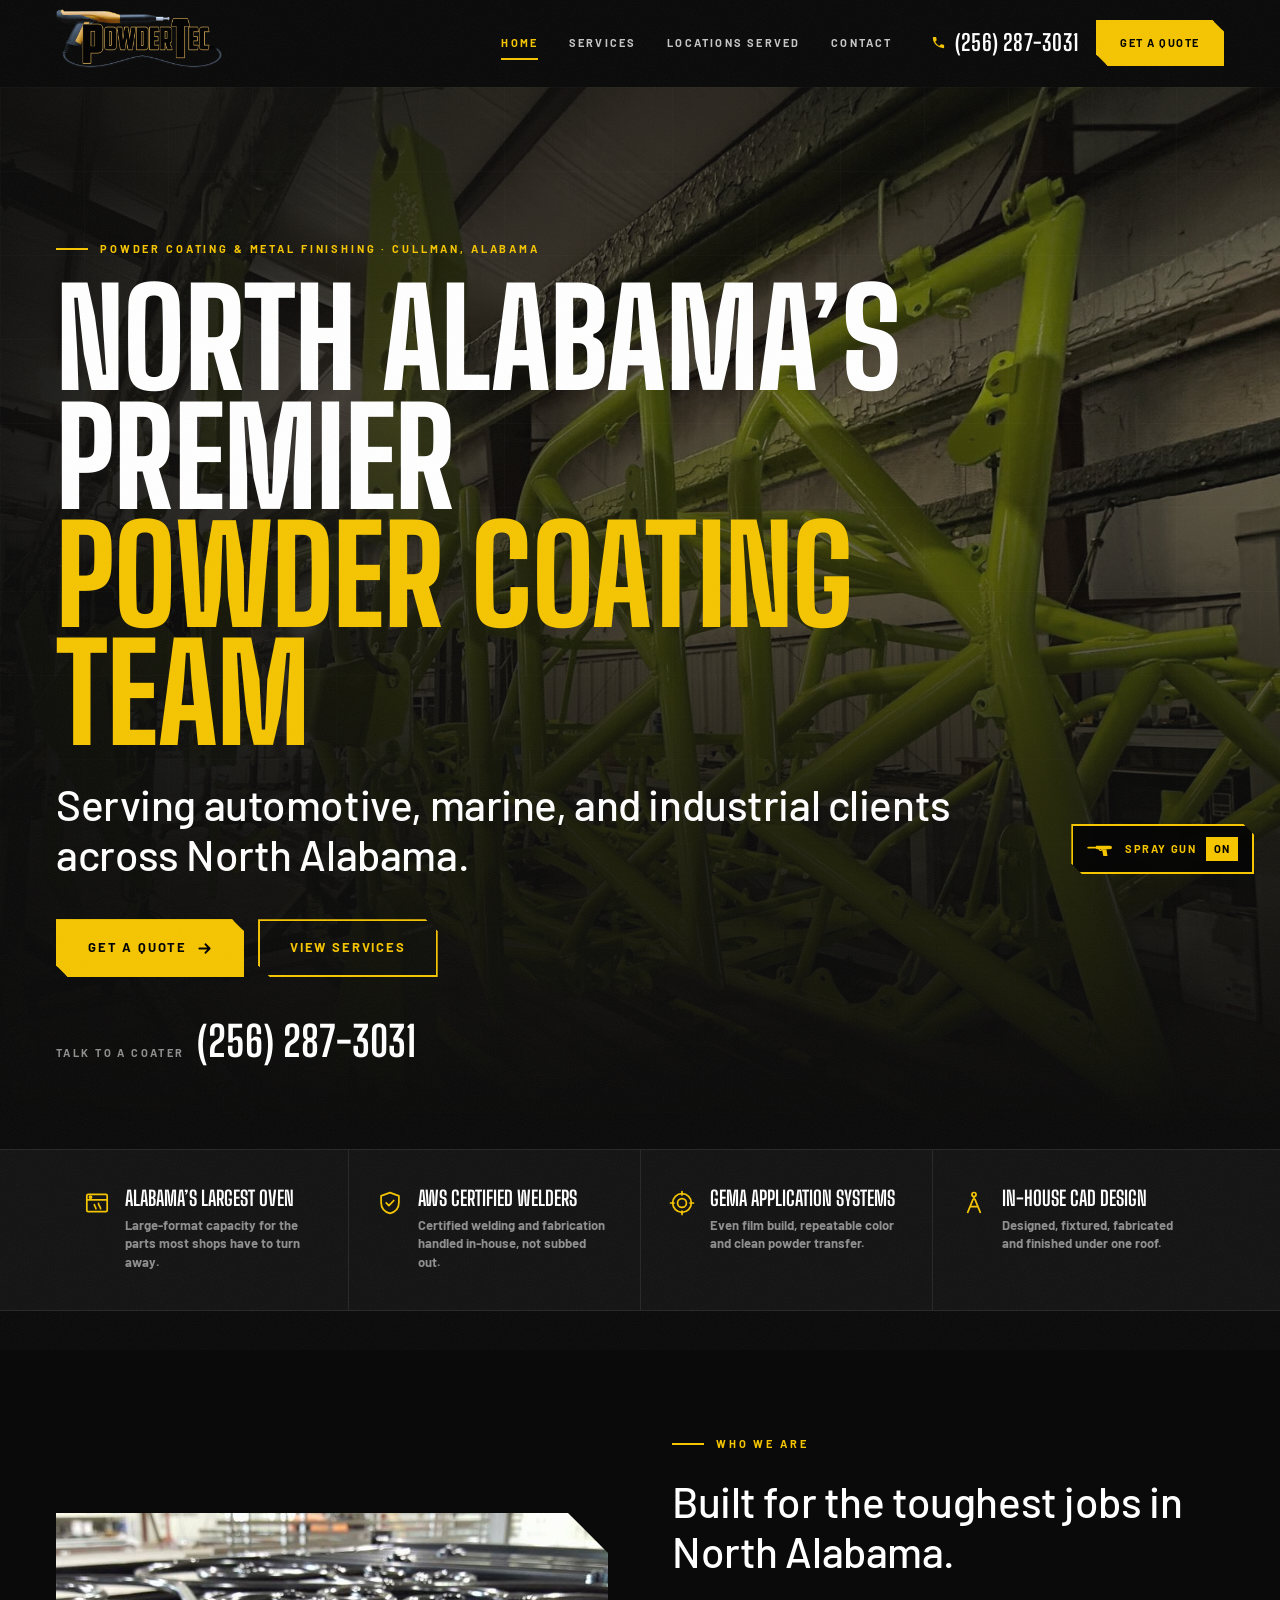
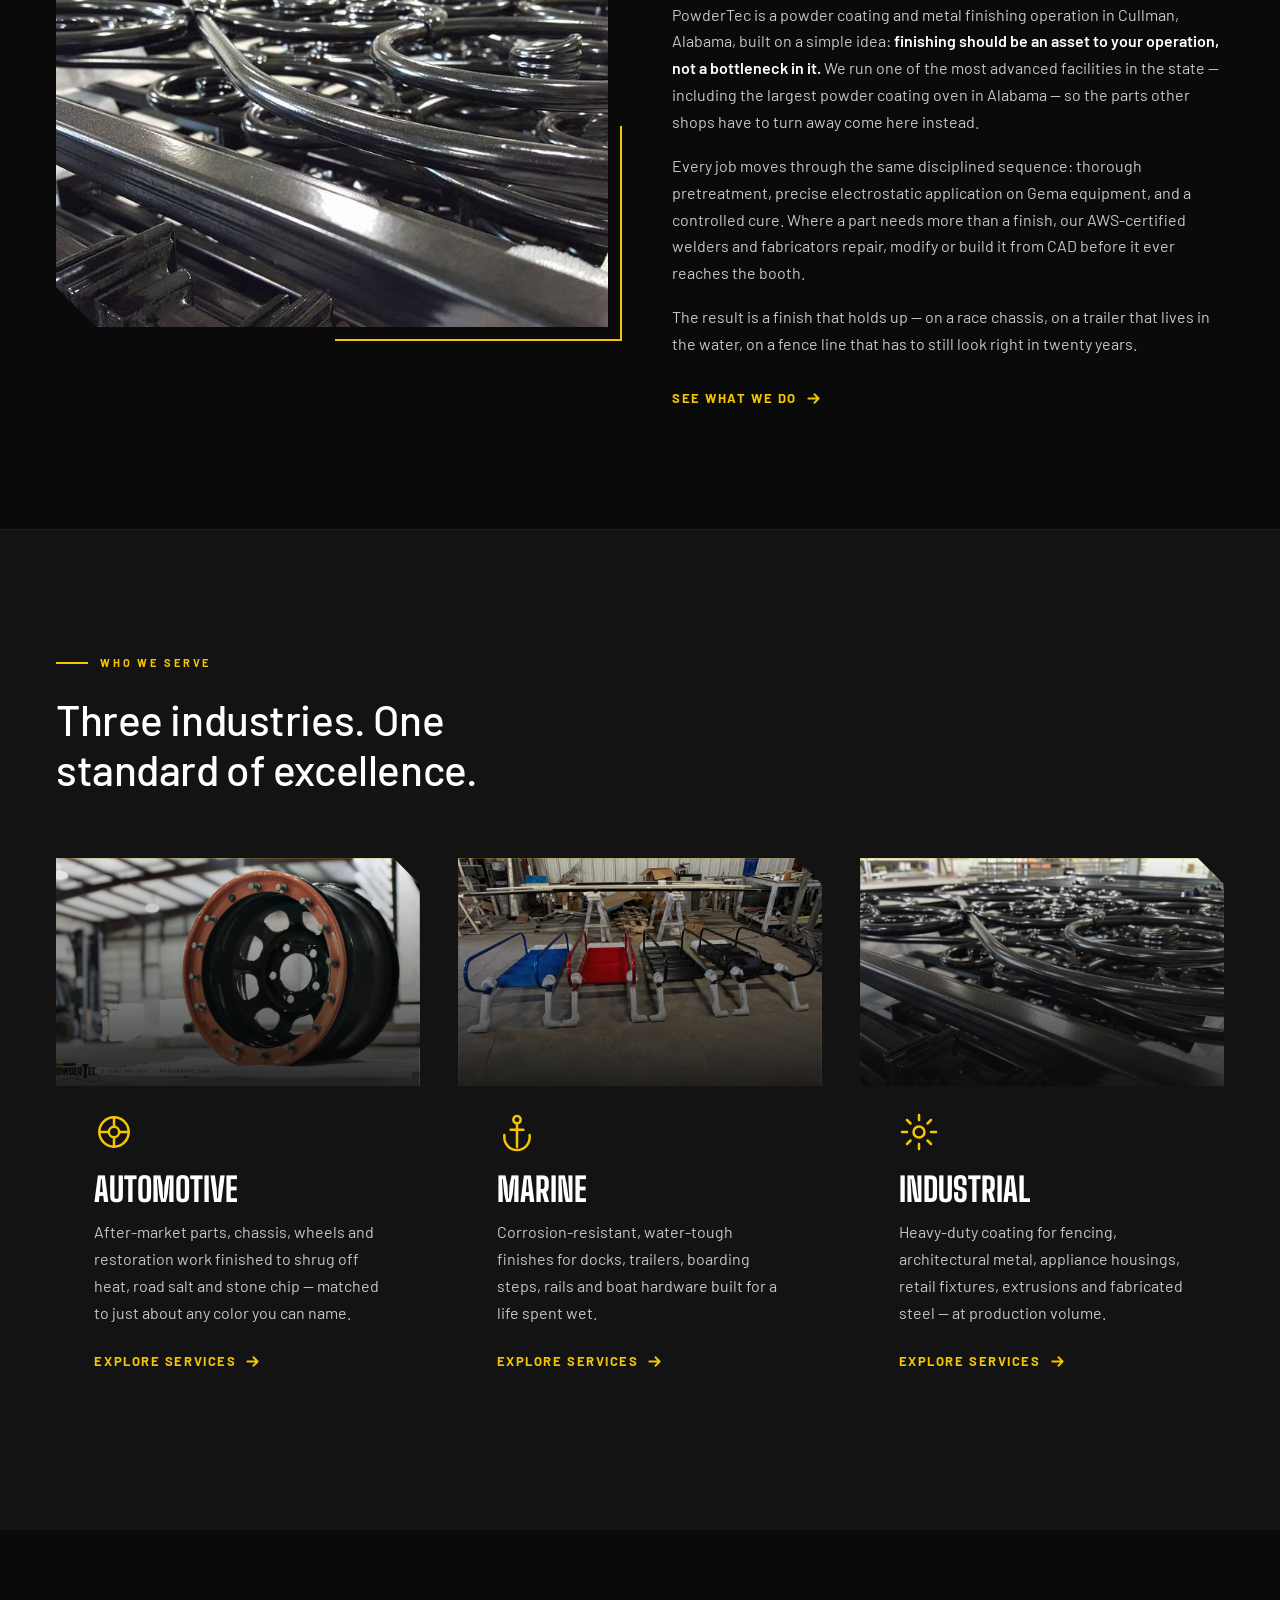
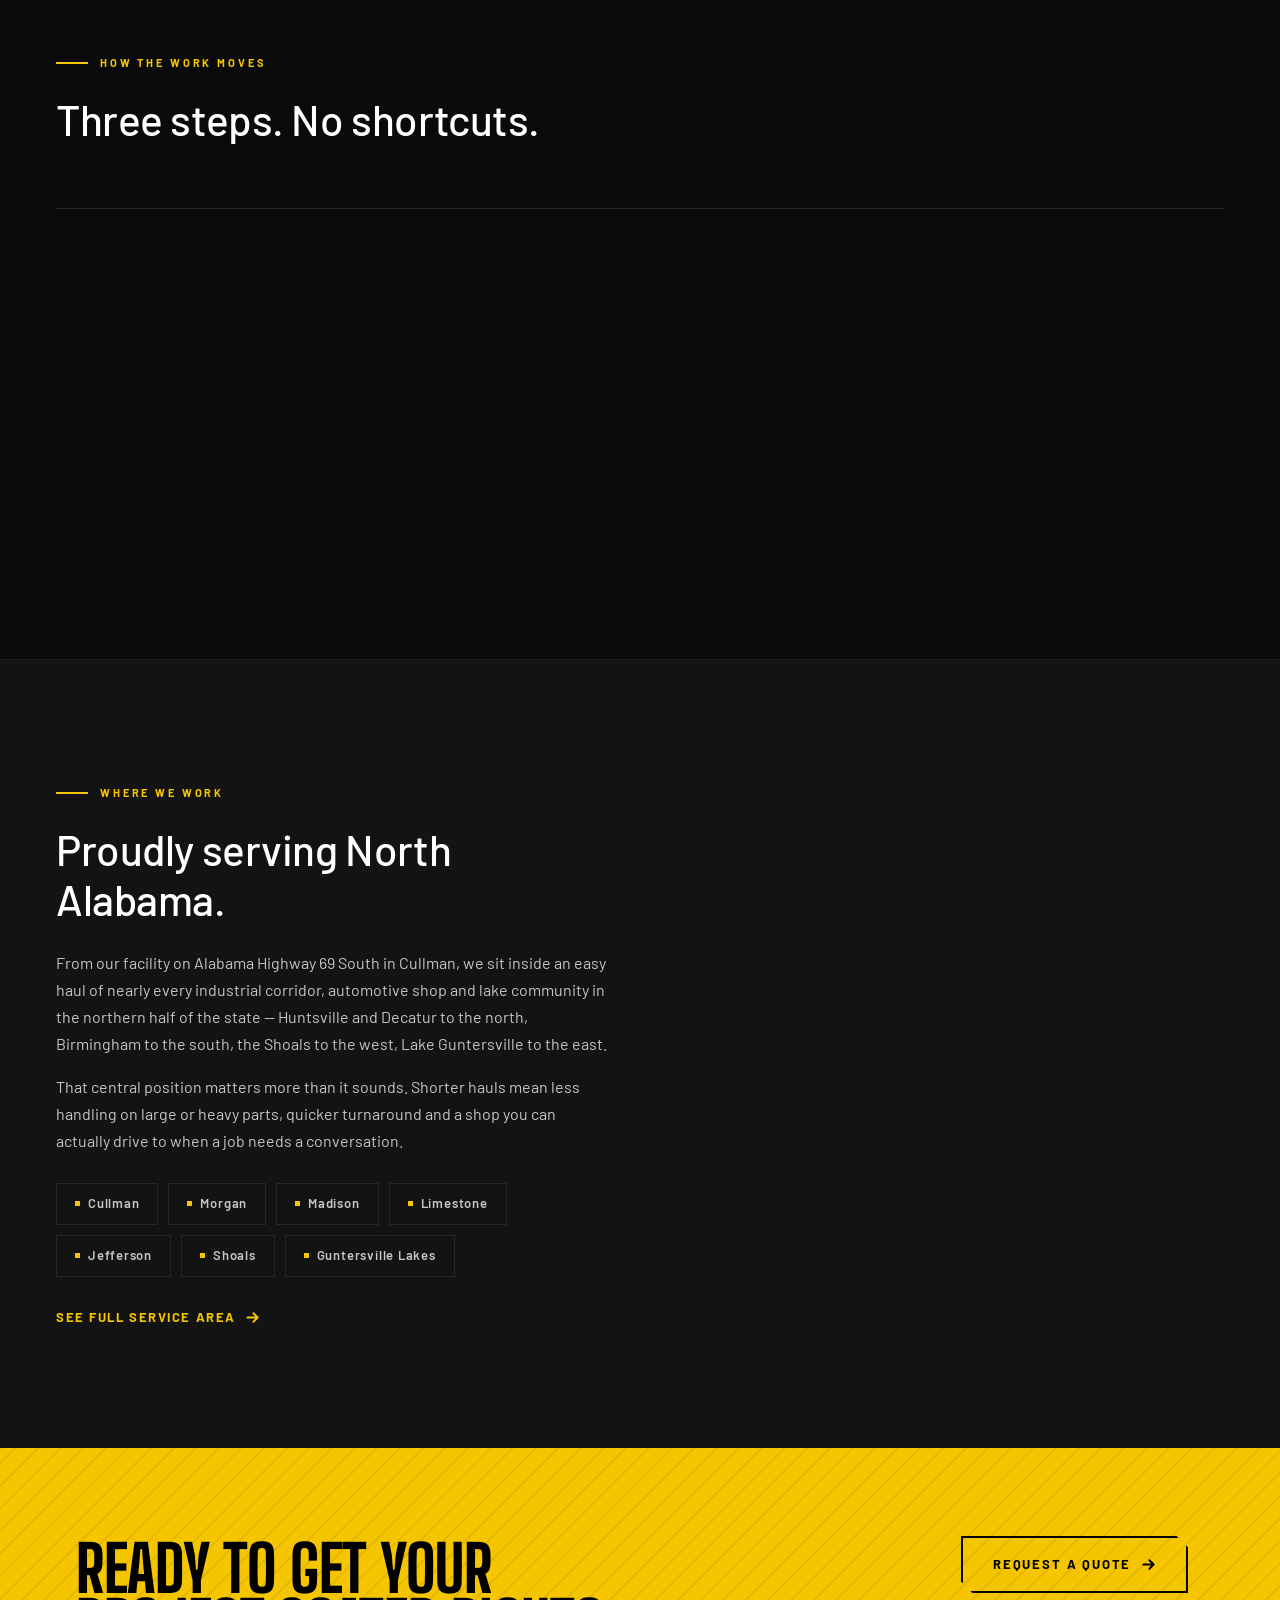
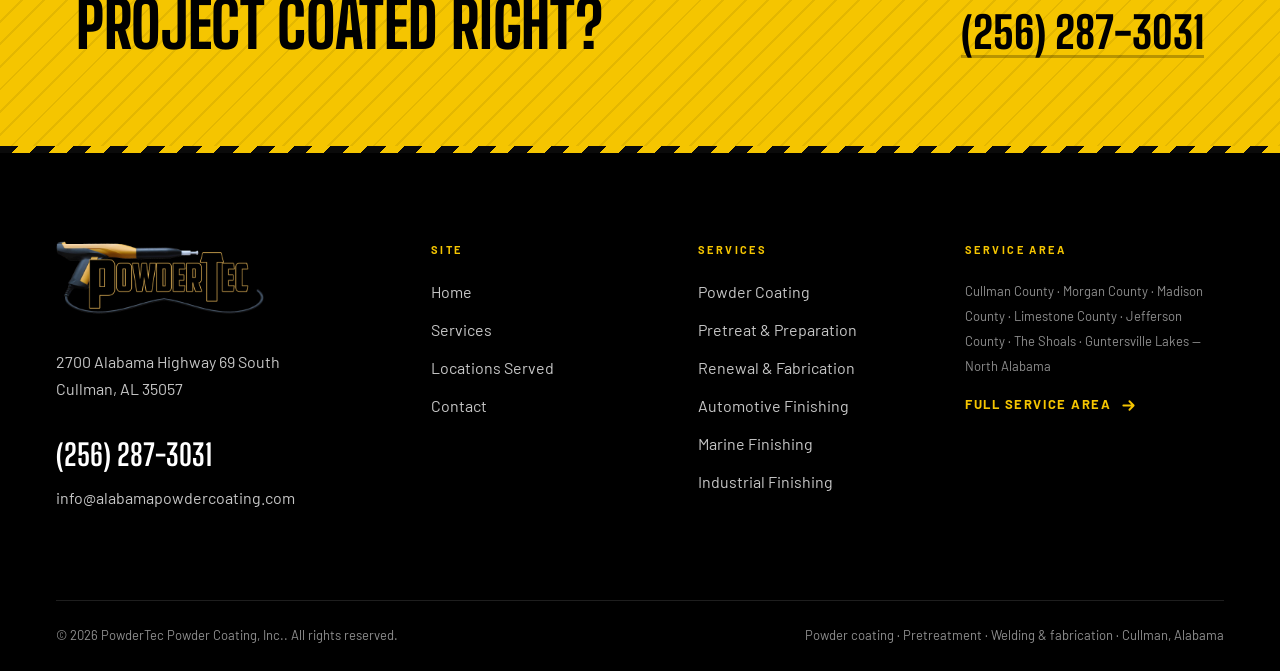
==== commit 37d8d0d4: "Drop media blasting, publish the oven size and add dock work Copy changes from the client's review o" ====
--- a/index.html
+++ b/index.html
@@ -95,7 +95,7 @@
 <div class="creds__grid">
 <div class="cred"><svg class="x" viewBox="0 0 24 24" stroke-linecap="round" stroke-linejoin="round" aria-hidden="true" focusable="false"><rect x="2.6" y="4" width="18.8" height="16" rx="1.2"/><path d="M2.6 9.2h18.8"/><circle cx="6" cy="6.6" r=".95"/><path d="M9.6 13.4c0 1.9 1.4 2.4 1.4 3.9M13.4 12.4c0 2.4 1.9 2.9 1.9 4.9"/></svg><p>Alabama&#8217;s Largest Oven<small>Large-format capacity for the parts most shops have to turn away.</small></p></div>
 <div class="cred"><svg class="x" viewBox="0 0 24 24" stroke-linecap="round" stroke-linejoin="round" aria-hidden="true" focusable="false"><path d="M12 2.4l8.2 3v6.1c0 5.1-3.5 8.8-8.2 10.1-4.7-1.3-8.2-5-8.2-10.1V5.4z"/><path d="M8.5 11.9l2.5 2.5 4.5-4.7"/></svg><p>AWS Certified Welders<small>Certified welding and fabrication handled in-house, not subbed out.</small></p></div>
-<div class="cred"><svg class="x" viewBox="0 0 24 24" stroke-linecap="round" stroke-linejoin="round" aria-hidden="true" focusable="false"><circle cx="12" cy="12" r="8.6"/><circle cx="12" cy="12" r="4.1"/><path d="M12 1.4v3.2M12 19.4v3.2M1.4 12h3.2M19.4 12h3.2"/></svg><p>Gema Application Systems<small>Even film build, repeatable colour and clean powder transfer.</small></p></div>
+<div class="cred"><svg class="x" viewBox="0 0 24 24" stroke-linecap="round" stroke-linejoin="round" aria-hidden="true" focusable="false"><circle cx="12" cy="12" r="8.6"/><circle cx="12" cy="12" r="4.1"/><path d="M12 1.4v3.2M12 19.4v3.2M1.4 12h3.2M19.4 12h3.2"/></svg><p>Gema Application Systems<small>Even film build, repeatable color and clean powder transfer.</small></p></div>
 <div class="cred"><svg class="x" viewBox="0 0 24 24" stroke-linecap="round" stroke-linejoin="round" aria-hidden="true" focusable="false"><circle cx="12" cy="4.2" r="1.9"/><path d="M12 6.1v2.2"/><path d="M12.9 8.6L17.8 20.6M11.1 8.6L6.2 20.6"/><path d="M9.3 15.4h5.4"/></svg><p>In-House CAD Design<small>Designed, fixtured, fabricated and finished under one roof.</small></p></div>
 </div>
 </div>
@@ -136,7 +136,7 @@
 <div class="vcard__body">
 <svg class="card__icon" viewBox="0 0 24 24" stroke-linecap="round" stroke-linejoin="round" aria-hidden="true" focusable="false"><circle cx="12" cy="12" r="8.8"/><circle cx="12" cy="12" r="3.1"/><path d="M12 3.2v5.7M12 15.1v5.7M3.2 12h5.7M15.1 12h5.7"/></svg>
 <h3>Automotive</h3>
-<p>After-market parts, chassis, wheels and restoration work finished to shrug off heat, road salt and stone chip &#8212; matched to just about any colour you can name.</p>
+<p>After-market parts, chassis, wheels and restoration work finished to shrug off heat, road salt and stone chip &#8212; matched to just about any color you can name.</p>
 <a class="tlink" href="services/#automotive">Explore Services <svg width="15" height="15" viewBox="0 0 16 16" fill="none" stroke="currentColor" stroke-width="2" stroke-linecap="round" stroke-linejoin="round" aria-hidden="true" focusable="false"><path d="M2.5 8h11M9 3.5L13.5 8 9 12.5"/></svg></a>
 </div>
 </article>
@@ -146,7 +146,7 @@
 <div class="vcard__body">
 <svg class="card__icon" viewBox="0 0 24 24" stroke-linecap="round" stroke-linejoin="round" aria-hidden="true" focusable="false"><circle cx="12" cy="4.6" r="2.2"/><path d="M12 6.8V21"/><path d="M8.2 10.6h7.6"/><path d="M4.4 13.8v1.4a7.6 7.6 0 0 0 15.2 0v-1.4"/></svg>
 <h3>Marine</h3>
-<p>Corrosion-resistant, water-tough finishes for boat hardware, trailers, boarding steps, rails and dock fixtures built for a life spent wet.</p>
+<p>Corrosion-resistant, water-tough finishes for docks, trailers, boarding steps, rails and boat hardware built for a life spent wet.</p>
 <a class="tlink" href="services/#marine">Explore Services <svg width="15" height="15" viewBox="0 0 16 16" fill="none" stroke="currentColor" stroke-width="2" stroke-linecap="round" stroke-linejoin="round" aria-hidden="true" focusable="false"><path d="M2.5 8h11M9 3.5L13.5 8 9 12.5"/></svg></a>
 </div>
 </article>
@@ -176,7 +176,7 @@
 <div class="step" data-reveal>
 <p class="step__num">01</p>
 <h3>Pretreat &amp; Prep</h3>
-<p>Cleaning, media blasting and chemical pretreatment that strip contamination and give the powder something real to bond to. Skip this step and nothing after it matters.</p>
+<p>Thorough cleaning and chemical pretreatment that strip contamination and give the powder something real to bond to. Skip this step and nothing after it matters.</p>
 </div>
 <div class="step" data-reveal>
 <p class="step__num">02</p>
